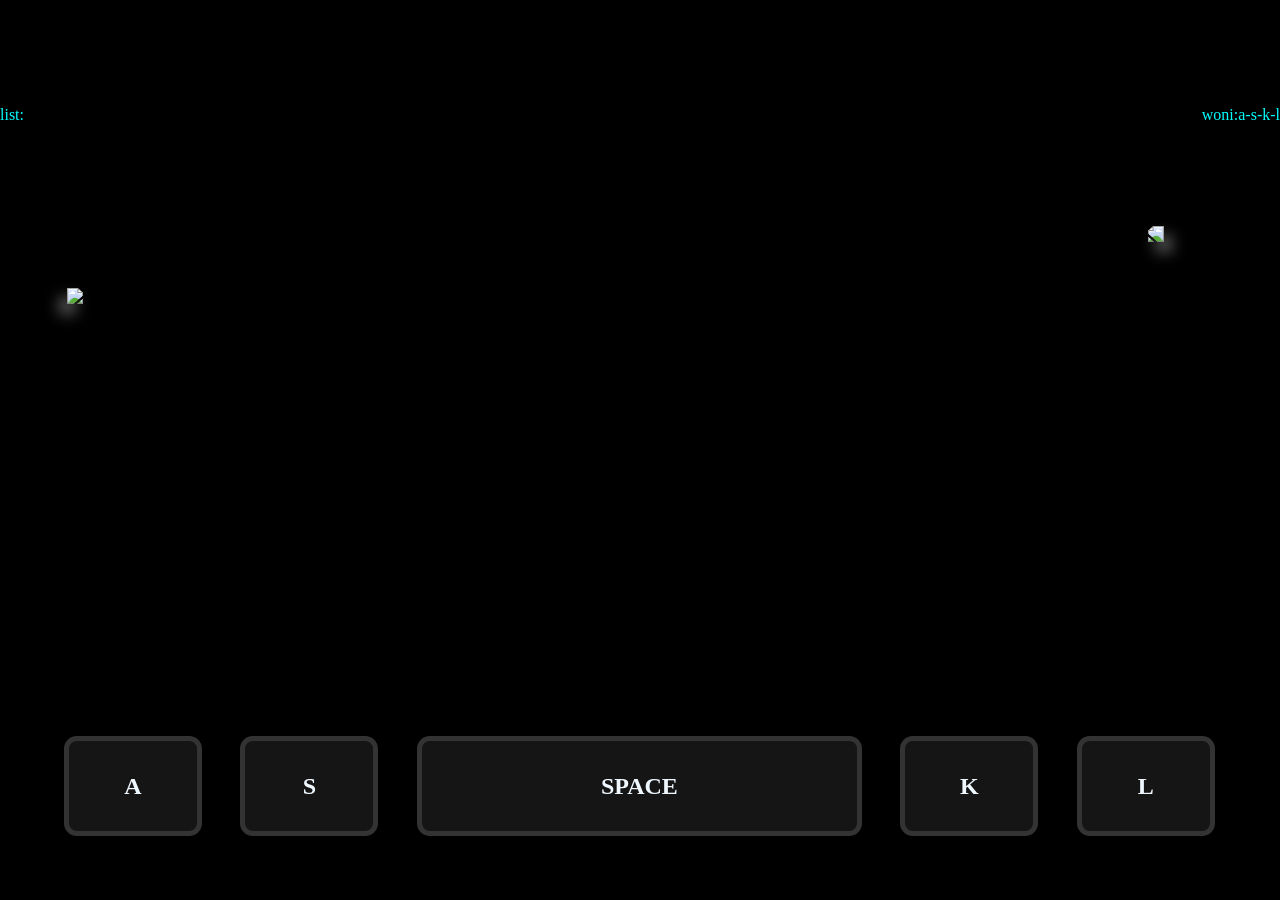
==== index.html @ fd29258d "Update index.html" ====
<!DOCTYPE html>
<html>
<head>
    <meta charset="UTF-8" name="viewport" content="width=device-width, initial-scale=1, maximum-scale=1, user-scalable=no">
    <title>game</title>
    <style>
        body {
        margin: 0;
        height: 100vh;
        display: flex;
        align-items: center;
        justify-content: center;
        background: #000;   /* 남는 여백 색 */
        overflow: hidden;
}   
.stage {
        position: relative;
        aspect-ratio: 16 / 9;
        width: min(100vw, 100vh * 16 / 9);   /* 창 안에 꽉 차되 비율 유지 */
        container-type: size;                /* 안쪽에서 cqw/cqh 사용 가능 */
            
}
.target{
    -webkit-user-drag: none;      /* 크롬/사파리 드래그 방지 */
    user-select: none;
    -webkit-touch-callout: none; 
    position: absolute;
    right: 5.2cqw;
    top: 50%;

    width: 0;
    height: 0;
    z-index: 2;
}
.bear {
        position: absolute;
        right: 0cqw;
        top: 0cqw;

        width: auto;
        height: 35cqw;
        transform: translateY(-50%) scaleX(-1);

        filter: drop-shadow(-0.5cqw 0.8cqw 0.6cqw rgba(231, 231, 231, 0.5));
}  
.fire{
    position: absolute;
    width: 10cqw;
    height: 12cqw;
    transform: scaleX(-1.5) scaleY(1.5);
    right: 150cqw;

    filter: drop-shadow(0cqw 0cqw 1cqw rgba(255, 60, 0, 0.678));
}
.minam{
    -webkit-user-drag: none;      /* 크롬/사파리 드래그 방지 */
    user-select: none;
    -webkit-touch-callout: none; 
        position: absolute;      /* 스크롤해도 왼쪽에 고정 */
        left: 5.2cqw;
        top: 15.5cqw;               /* 세로 위치는 필요에 따라 조절 */
        width: auto;   /* 화면 너비의 1/6 */
        height: 50cqh;             /* 화면 높이의 1/2 */
        object-fit: cover;
        
        filter: drop-shadow(-0.5cqw 0.8cqw 0.6cqw rgba(231, 231, 231, 0.5));

        z-index: 1;
}   
.may{
    -webkit-user-drag: none;      /* 크롬/사파리 드래그 방지 */
    user-select: none;
    -webkit-touch-callout: none; 

    position: absolute;

    width: 10cqw;
    height: auto;

    bottom: 22cqh;
    left: -100cqw;

    filter: drop-shadow(0cqw 0cqw 1cqw rgba(249, 253, 0, 0.5));

    transform: scaleX(-1);

    z-index: 10;
}
.word {
    position: absolute;
    left: 0;
    bottom: 0;
    color: white;
    font-weight: bold;
    white-space: nowrap;
    pointer-events: none;
    user-select: none;
    z-index: 15;
}
.text{
        position:absolute;
        left: 0;
        top: 0;
        color: aqua;
}  
.member_key{
    position:absolute;
    top: 0;
    right: 0;
    color: aqua;
}
.pop {
        animation: pop 0.1s ease-out;
}

@keyframes pop {
        0%   { scale: 1; }
        30%  { scale: 0.9; }    /* 순간 약간 작아짐 */
        100% { scale: 1; }      /* 원래 크기로 복귀 */
}  
.keys {
    position: absolute;
    left: 5vw;
    bottom: 5vw;

    display: flex;
    gap: 3vw;
}     
.key {
    
    width: 10vw;
    height: 10vh;

    

    border: 0.4vw solid #333;
    border-radius: 1vw;

    
    background-color: rgba(200, 200, 200, 0.1);

    color:aliceblue;

    display: flex;
    justify-content: center;
    align-items: center;

    font-size: 24px;
    font-weight: bold;
    
    
}

.space {
    width: 34vw;
}
    </style>
    
</head>
<body>
    <div class="stage">
    <div class="text">
        <p id="key_list">list:</p>             
    </div>
    <div class="member_key">
        <p id="woni">woni:a-s-k-l</p>
    </div>  
    
    <div id="target" class="target">
        <img id="bear" class="bear" src="https://raw.githubusercontent.com/hakgeo212543-hub/re/img/bear_walk0.png">
        <img id="fire" class="fire" src="https://raw.githubusercontent.com/hakgeo212543-hub/re/img/fire1.png">
    </div>

    <img
        class="minam" 
        id="minam"
        src="https://raw.githubusercontent.com/hakgeo212543-hub/re/img/a.png"
    >

    <img
        class="may" 
        id="may"
        src="https://raw.githubusercontent.com/hakgeo212543-hub/re/img/may1.png"
    >

    </div>
    <div class="keys">
        <div id="a" class="key" onclick="tab_down('a')">A</div>
        <div id="s" class="key" onclick="tab_down('s')">S</div>
        <div id="space" class="key space" onclick="tab_down('space')">SPACE</div>
        <div id="k" class="key" onclick="tab_down('k')">K</div>
        <div id="l" class="key" onclick="tab_down('l')">L</div>
    </div>

    <!-- --------------------------------------------------------------------------------------------------------------------------------------------------- -->
    <script>
        const BASE = "https://raw.githubusercontent.com/hakgeo212543-hub/re/img/";
        const poseMap = {
            KeyA: "a",
            KeyS: "s",
            KeyK: "k",
            KeyL: "l",
            Space: "space"
        };
        

        let is_gameover = false;

        const stage = document.querySelector(".stage");

        const p = document.getElementById("key");
        const keys = document.getElementById("key_list");
        const minam = document.getElementById("minam");
        const fire = document.getElementById("fire");
        const may = document.getElementById("may");

        let key_list = [];
        let key_save = [];
        
        
        //cooldown
        let fire_cool = false;
        let may_cool = false;


        
        // 미리 불러오기: 새 Image 객체로 캐시에 저장
        const preloaded = []; 
        Object.values(poseMap).forEach(name => {
            const img = new Image();
            img.src = `${BASE}${name}.png`;
            img.decode().catch(() => {});   // 미리 디코딩
            preloaded.push(img);
        });

        for (let i = 1; i <= 4; i++) {
            const img = new Image();
            img.src = `${BASE}fire${i}.png`;
            img.decode().catch(() => {});   // 미리 디코딩
            preloaded.push(img);
        }

        

        function popImage(target) {
            const el = typeof target === "string" ? document.getElementById(target) : target;
            if (!el) return;
            el.classList.remove("pop");
            void el.offsetWidth;
            el.classList.add("pop");
        }
        //touch--------------------------------------------------------------
        function tab_down(tab_key){
            if(is_gameover == false){
                // p.textContent = `key:${tab_key}`;
                if (tab_key == "space") {
                    popImage(space);
                    key_save = key_list;
                    key_list = [];
                    keys.textContent = "list:" + key_list;
                }
                 
                const pose = tab_key;          // 한글/대문자 상태에서도 동작
                if (pose) {
                    popImage(pose);
                    if(tab_key != "space"){
                        key_list.push(tab_key);
                    }
                        keys.textContent = "list:" + key_list;
                    popImage(minam);
                    minam.src = `${BASE}${pose}.png`;
                }
            
                if (JSON.stringify(key_save) === JSON.stringify(["a", "s", "k", "l"])){
                    if(fire_cool == false){
                        fire_trigger(); 
                    }
                    else{
                        key_save = [];
                    }          
                }
                if (JSON.stringify(key_save) === JSON.stringify(["k", "k", "s", "l", "k"])){
                    if(may_cool == false){
                        may_trigger(); 
                    }
                    else{
                        key_save = [];
                    }          
                }
            }
        }
        //---------------------------------------------------------------
        //keyboard--------------------------------------------------------
        document.addEventListener("keydown", function (event) {
          if(is_gameover == false){
            if (event.repeat) return;                  // 꾹 누름 방지
            if (event.code === "Space") event.preventDefault();

            // p.textContent = `key:${event.key}`;
            
            if (event.code === "Space") {
                popImage(space);
                key_save = key_list;
                key_list = [];
                keys.textContent = "list:" + key_list;
                
            } 
            const pose = poseMap[event.code];          // 한글/대문자 상태에서도 동작
            if (pose) {
                popImage(pose);
                if(event.code != "Space"){
                    key_list.push(event.key);
                }
                keys.textContent = "list:" + key_list;
                popImage(minam);
                minam.src = `${BASE}${pose}.png`;
            }
            
            if (JSON.stringify(key_save) === JSON.stringify(["a", "s", "k", "l"])){
                if(fire_cool == false){
                    fire_trigger(); 
                }
                else{
                    key_save = [];
                }          
            }
            if (JSON.stringify(key_save) === JSON.stringify(["k", "k", "s", "l", "k"])){
                if(may_cool == false){
                    may_trigger(); 
                }
                else{
                    key_save = [];
                }          
            }
          } 
        });
        // attact
        let is_hit = false;
        // fire-----------------------------------------------------------------------------
        function fire_trigger(){
            fire_cool = true;
            
            
            key_save = [];
            let fire_x = 150;
            const timer = setInterval(() => {
                fire_x = fire_x - 7;
                fire.style.right = fire_x+"cqw";                   // 1cqw씩 이동
                if (fire_x < 20){
                    clearInterval(timer);
                    fire_img(fire_x);
                }
            }, 16);
            
        }
        function fire_img(fire_x){
            let frame = 1;
            
            const timer = setInterval(() => {
                frame = frame+1;
                fire.src = `https://raw.githubusercontent.com/hakgeo212543-hub/re/img/fire${frame}.png`;
                
                if(frame == 3 || frame == 4){
                    kb();
                }
                if(frame == 8){
                    fire_back(fire_x);
                    
                    clearInterval(timer);
                }
                else if(frame >= 5){              
                    fire.src = `https://raw.githubusercontent.com/hakgeo212543-hub/re/img/fire1.png`;
                }
                
            }, 80);
        }
        function fire_back(fire_x){
            const timer = setInterval(() => {
                frame = 1;
                fire.src = `https://raw.githubusercontent.com/hakgeo212543-hub/re/img/fire${frame}.png`;
                fire_x = fire_x + 7;
                fire.style.right = fire_x+"cqw";                   // 1cqw씩 이동
                if (fire_x > 150){
                    clearInterval(timer);
                    fire_cool = false;
                }
            }, 16);
            
            
        }
        // ----------------------------------------------------------------------------------
        //may-------------------------------------------------------------------------------
        function may_trigger(){
            may_cool = true;
            
            
            key_save = [];
            let may_x = -100;
            
            const timer = setInterval(() => {
                may_x = Math.min(may_x + 7, 10);
                may.style.left = may_x+"cqw";                
                if (may_x == 10){
                    clearInterval(timer);
                    play_lines(lines);
                    may_img(may_x);
                }
            }, 16);
            
        }
        function may_img(may_x){
            let frame = 1;
            let times = 0;
            const timer = setInterval(() => {
                frame = (frame+1)%3+1;
                times = times + 1;
                may.src = `https://raw.githubusercontent.com/hakgeo212543-hub/re/img/may${frame}.png`;
                
                if(frame == 3){
                    
                    kb();
                }
                if(times == 30){
                    
                    may_back(may_x);
                    stop_lines();
                    clearInterval(timer);
                }
                
                
            }, 100);
        }
        function may_back(may_x){
            const timer = setInterval(() => {
                may_x = may_x - 7;
                may.style.left = may_x+"cqw";                   
                if (may_x < -100){
                    clearInterval(timer);
                    may_cool = false;
                }
            }, 16);
            
            
        }
        //----------------------------------------------------------------------------------
        //ceo-------------------------------------------------------------------------------
        let bear_x = 5.2;
        let bear = document.getElementById("target");
        function kb(){
            if(!is_hit){
                term = 0;
                const timer = setInterval(() => {
                    term = term + 1;
                    bear_img.src = `https://raw.githubusercontent.com/hakgeo212543-hub/re/img/bear_hit.png`;
                    if(term == 2){ 
                        clearInterval(timer);
                        is_hit = false;
                    }
                },30);
            }
            
            is_hit = true;
            bear_x = bear_x - 2;
            target.style.right = bear_x+"cqw";
        }
        const bear_timer = setInterval(() => {
            bear_x = bear_x + 1.3;
            target.style.right = bear_x+"cqw";
            
            if(bear_x > 70){
                gameover();
                clearInterval(bear_timer);
            }
        },300);
        let bear_img = document.getElementById("bear");
        
        
        frame = 1;
        const bear_frame_timer = setInterval(() => {
            if(is_hit == false){
                frame = (frame + 1)%4;
                bear_img.src = `https://raw.githubusercontent.com/hakgeo212543-hub/re/img/bear_walk${frame}.png`;
                if(bear_x > 70){
                    clearInterval(bear_frame_timer);
                }
            }
        },300);
        
        
        //-------------------------------------------------------------------------------
        
        //gameover-----------------------------------------------------------------------
        function gameover(){
            is_gameover = true;
        }
        //------------------------------------------------------------------
        //may_functions-------------------------------------------------------------
        const sleep = ms => new Promise(r => setTimeout(r, ms));
        const rand = (min, max) => min + Math.random() * (max - min);
        // const colors = ["white", "#ffe14d", "#7df9ff", "#ff9bd2"];
        

        const lines = [
            "그거 아시죠? 배가 너무 고파 밥을 너무 빨리... 그렇다고 뭐 안 먹을 순 없잖아요 소고기 뭇국랑 그 스팸이랑"           
        ];

        let run_id = 0;     
        let word_timers = [];
        function throw_word(word){
            const el = document.createElement("div");
            el.className = "word";
            el.textContent = word;

            const may_left = (may.offsetLeft / stage.clientWidth) * 100;
            el.style.left = (may_left + 10) + "cqw";
            el.style.bottom = "30cqh";
            el.style.fontSize = rand(3, 6) + "cqw";
            el.style.color = "white";
            
            stage.appendChild(el);

            const dx   = rand(30, 90);
            const peak = rand(10, 35);
            const fall = rand(-10, 40);
            const rot  = rand(-540, 540);
            const time = rand(1200, 2200);

            const anim = el.animate([
                { transform: `translate(0, 0) scale(0.4)`, opacity: 0, easing: "ease-out" },
                { transform: `translate(${dx * 0.5}cqw, ${-peak}cqh)  scale(1.1)`, opacity: 1, offset: 0.4, easing: "ease-in" },
                { transform: `translate(${dx}cqw, ${fall}cqh)  scale(1)`, opacity: 1 }
            ], { duration: time, fill: "forwards" });

            anim.onfinish = () => el.remove();
            return time;
        }

        function fly_text(sentence, gap = 300){
            const words = sentence.split(/\s+/).filter(Boolean);
            words.forEach((word, i) => {
                const id = setTimeout(() => throw_word(word), i * gap + rand(0, 150));
                word_timers.push(id);       
            });
            return words.length * gap;
        }

        async function play_lines(list, gap = 120){
            const my_id = ++run_id;    
            for (const sentence of list){
                if (my_id !== run_id) return;   
                const t = fly_text(sentence, gap);
                await sleep(t + 2300);
            }
        }

        function stop_lines(){
            run_id++;                                  // 진행 중인 play_lines 무효화
            word_timers.forEach(clearTimeout);         // 아직 안 나온 글자 취소
            word_timers = [];
            document.querySelectorAll(".word").forEach(el => el.remove());   // 날아가는 글자 제거
        }
        
    </script>
</body>
</html>
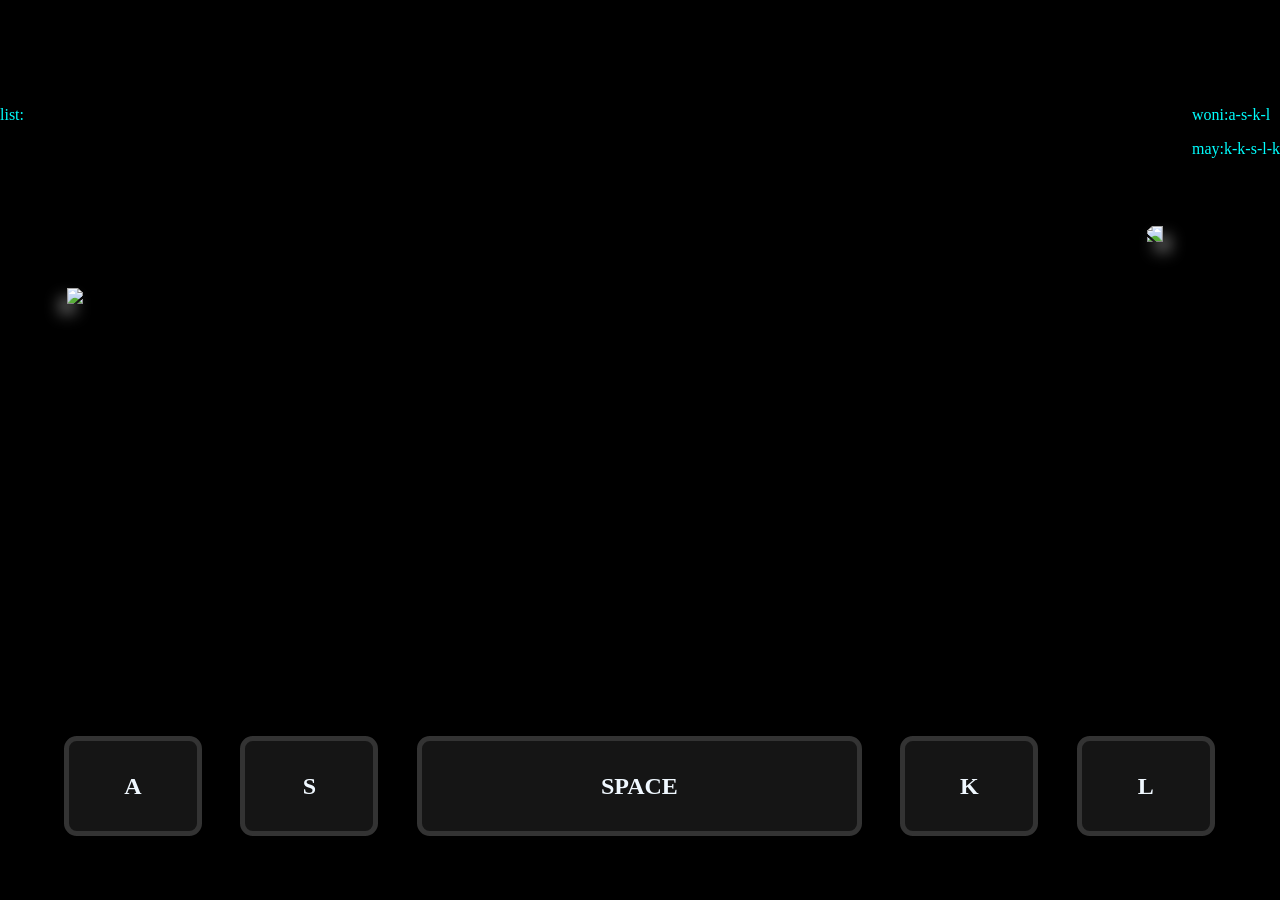
==== commit 29dc25f0: "Update index.html" ====
--- a/index.html
+++ b/index.html
@@ -86,6 +86,23 @@
 
     z-index: 10;
 }
+.liv{
+    -webkit-user-drag: none;      /* 크롬/사파리 드래그 방지 */
+    user-select: none;
+    -webkit-touch-callout: none; 
+
+    position: absolute;
+
+    width: 10cqw;
+    height: auto;
+
+    bottom: 50cqh;
+    left: -50cqw;
+
+    filter: drop-shadow(0cqw 0cqw 1cqw rgba(255, 151, 241, 0.5));
+
+    z-index: 11;
+}
 .word {
     position: absolute;
     left: 0;
@@ -163,7 +180,8 @@
         <p id="key_list">list:</p>             
     </div>
     <div class="member_key">
-        <p id="woni">woni:a-s-k-l</p>
+        <p id="woni_key">woni:a-s-k-l</p>
+        <p id="may_key">may:k-k-s-l-k</p>
     </div>  
     
     <div id="target" class="target">
@@ -182,6 +200,8 @@
         id="may"
         src="https://raw.githubusercontent.com/hakgeo212543-hub/re/img/may1.png"
     >
+
+    <img class = "liv" id="liv" src="https://raw.githubusercontent.com/hakgeo212543-hub/re/img/liv.png">
 
     </div>
     <div class="keys">
@@ -203,7 +223,7 @@
             Space: "space"
         };
         
-
+        let time_level = 1;
         let is_gameover = false;
 
         const stage = document.querySelector(".stage");
@@ -213,6 +233,7 @@
         const minam = document.getElementById("minam");
         const fire = document.getElementById("fire");
         const may = document.getElementById("may");
+        const liv = document.getElementById("liv");
 
         let key_list = [];
         let key_save = [];
@@ -221,6 +242,7 @@
         //cooldown
         let fire_cool = false;
         let may_cool = false;
+        let liv_cool = false;
 
 
         
@@ -282,6 +304,14 @@
                 if (JSON.stringify(key_save) === JSON.stringify(["k", "k", "s", "l", "k"])){
                     if(may_cool == false){
                         may_trigger(); 
+                    }
+                    else{
+                        key_save = [];
+                    }          
+                }
+                if (JSON.stringify(key_save) === JSON.stringify(["l", "l", "a", "s", "k"])){
+                    if(liv_cool == false){
+                        liv_trigger(); 
                     }
                     else{
                         key_save = [];
@@ -332,6 +362,14 @@
                     key_save = [];
                 }          
             }
+            if (JSON.stringify(key_save) === JSON.stringify(["l", "l", "a", "s", "k"])){
+                if(liv_cool == false){
+                    liv_trigger(); 
+                }
+                else{
+                    key_save = [];
+                }          
+            }
           } 
         });
         // attact
@@ -388,6 +426,15 @@
             
             
         }
+        setInterval(() => {
+            let woni_key = document.getElementById("woni_key");
+            if(fire_cool == false){
+                woni_key.style.color = "aqua";
+            }
+            else{
+                woni_key.style.color = "gray";
+            }
+        }, 16);
         // ----------------------------------------------------------------------------------
         //may-------------------------------------------------------------------------------
         function may_trigger(){
@@ -442,7 +489,54 @@
             
             
         }
+        setInterval(() => {
+            let may_key = document.getElementById("may_key");
+            if(may_cool == false){
+                may_key.style.color = "aqua";
+            }
+            else{
+                may_key.style.color = "gray";
+            }
+        }, 16);
         //----------------------------------------------------------------------------------
+        //liv----------------------------------------------------------------
+        function liv_trigger(){
+            liv_cool = true;
+            key_save = [];
+            let liv_angle = 0;
+            let liv_x = -30;
+            let liv_y = 50;
+            const timer = setInterval(() => {
+                liv_angle += 100.7;
+                liv.style.rotate = liv_angle+"deg";
+
+                liv_x = Math.min(liv_x+2, 20);
+                liv.style.left =  liv_x + "cqw";
+
+                liv_y = -(8/81)*(liv_x+7.5)**2 + 100;
+                liv.style.bottom = liv_y+"cqh";
+                if(liv_x == 20){
+                    liv_angle = 0;
+                    liv.style.rotate = liv_angle+"deg";
+                    clearInterval(timer);
+                    plasma(liv, { reach: () => reach_to(liv, bear_img) });
+                    liv_back(liv_x);
+                }
+            },16);
+        }
+        function liv_back(liv_x){
+            const timer = setInterval(() =>{
+                liv_x = Math.max(liv_x-0.5, -30);
+                liv.style.left =  liv_x + "cqw";
+                if((liv_x**2)%5 == 0) kb();
+                if(liv_x == -30){
+                    clearInterval(timer);
+                    liv_cool = false;
+                }
+            },16);
+            
+        }
+        //-------------------------------------------------------------------
         //ceo-------------------------------------------------------------------------------
         let bear_x = 5.2;
         let bear = document.getElementById("target");
@@ -464,7 +558,8 @@
             target.style.right = bear_x+"cqw";
         }
         const bear_timer = setInterval(() => {
-            bear_x = bear_x + 1.3;
+            time_level = time_level + 0.01;
+            bear_x = bear_x + (1.3*time_level);
             target.style.right = bear_x+"cqw";
             
             if(bear_x > 70){
@@ -559,7 +654,132 @@
             word_timers = [];
             document.querySelectorAll(".word").forEach(el => el.remove());   // 날아가는 글자 제거
         }
-        
+
+        //liv_functions---------------------------
+        const SVG_NS = "http://www.w3.org/2000/svg";
+
+        function plasma(from, opt = {}){
+            const o = {
+                speed: 4,          // 앞쪽 끝이 나아가는 속도 (cqw/프레임)
+                reach: 90,         // 시작점에서 얼마나 멀리 뻗을지 (cqw)
+                hold: 100,         // 끝까지 뻗은 뒤 유지 시간 (ms)
+                seg: 2.5,          // 꺾임 간격 (cqw), 작을수록 잘게 꺾임
+                jitter: 2.5,       // 위아래로 흔들리는 폭 (cqw)
+                flicker: 40,       // 모양을 새로 뽑는 주기 (ms)
+                color: "#7df9ff",  // 빛 색
+                width: 0.8,        // 선 굵기
+                bolts: 3,          // 겹치는 줄기 수 (첫 번째는 흰색 심지)
+                ...opt
+            };
+
+            // 효과가 그려질 SVG (stage와 같은 16:9 비율, 가로 100 = 100cqw)
+            const svg = document.createElementNS(SVG_NS, "svg");
+            svg.setAttribute("viewBox", "0 0 100 56.25");
+            svg.setAttribute("preserveAspectRatio", "none");
+            svg.style.cssText =
+                "position:absolute;left:0;top:0;width:100%;height:100%;" +
+                "pointer-events:none;overflow:visible;z-index:12;" +
+                `filter:drop-shadow(0 0 1cqw ${o.color});`;
+
+            const lines = [];
+            for (let i = 0; i < o.bolts; i++){
+                const pl = document.createElementNS(SVG_NS, "polyline");
+                pl.setAttribute("fill", "none");
+                pl.setAttribute("stroke", i === 0 ? "#fff" : o.color);
+                pl.setAttribute("stroke-width", i === 0 ? o.width * 0.5 : o.width);
+                pl.setAttribute("stroke-linejoin", "round");
+                pl.setAttribute("stroke-linecap", "round");
+                pl.setAttribute("opacity", i === 0 ? 1 : 0.7);
+                svg.appendChild(pl);
+                lines.push(pl);
+            }
+            stage.appendChild(svg);
+
+            let stopped = false;
+            let resolve_done;
+            const done = new Promise(r => resolve_done = r);
+
+            function finish(){
+                stopped = true;
+                svg.remove();
+                resolve_done();
+            }
+
+            // liv의 현재 위치에서 시작점 계산 (매 프레임 따라감)
+            function start_point(){
+                const s = stage.getBoundingClientRect();
+                const r = from.getBoundingClientRect();
+                return {
+                    x: (r.left + r.width / 2 - s.left) / s.width * 100,
+                    y: (r.top + r.height / 2 - s.top) / s.width * 100   // viewBox 높이 56.25 기준
+                };
+            }
+
+            let length = 0;                 // 현재 뻗은 길이
+            let reached_at = 0;             // 끝까지 뻗은 시각
+            let last_shape = 0;
+            let shapes = [];                // 줄기별 jitter 값 (flicker 주기마다 갱신)
+
+            function new_shapes(count){
+                shapes = lines.map(() =>
+                    Array.from({ length: count }, () => rand(-1, 1)));
+            }
+
+            function frame(now){
+                if (stopped) return;
+                if (is_gameover){ finish(); return; }
+
+                const p = start_point();
+
+                // 매 프레임 reach를 새로 읽음 (숫자도, 함수도 가능)
+                const reach = Math.max(0, typeof o.reach === "function" ? o.reach() : o.reach);
+
+                if (length < reach){
+                    length = Math.min(length + o.speed, reach);   // 모자라면 뻗음
+                    reached_at = 0;                               // 아직 다 안 뻗음
+                } else {
+                    length = reach;                               // 넘치면 즉시 줄임
+                    if (!reached_at) reached_at = now;            // 다 뻗은 시각 기록
+                }
+
+                const count = Math.ceil(length / o.seg) + 1;
+                if (now - last_shape > o.flicker || shapes[0].length < count){
+                    new_shapes(count);
+                    last_shape = now;
+                }
+
+                lines.forEach((pl, b) => {
+                const pts = [];
+                    for (let i = 0; i < count; i++){
+                        const x = p.x + Math.min(i * o.seg, length);
+                        const y = p.y + (i === 0 ? 0 : shapes[b][i] * o.jitter);
+                        pts.push(x.toFixed(2) + "," + y.toFixed(2));
+                    }
+                    pl.setAttribute("points", pts.join(" "));
+                });
+
+                if (reached_at){
+                    const t = now - reached_at;
+                    if (t > o.hold){ finish(); return; }
+                    svg.style.opacity = t > o.hold - 200 ? (o.hold - t) / 200 : 1;
+                } else {
+                    svg.style.opacity = 1;                        // 다시 뻗는 중이면 선명하게
+                }
+                requestAnimationFrame(frame);
+            }
+
+            new_shapes(1);
+            requestAnimationFrame(frame);
+
+            return { done, stop: finish, opt: o };
+        }
+        function reach_to(from, target){
+            const s = stage.getBoundingClientRect();
+            const f = from.getBoundingClientRect();
+            const t = target.getBoundingClientRect();
+            return (t.left - (f.left + f.width / 2)) / s.width * 100 + 3;   // cqw
+        }
+        //-------------------------------------------------
     </script>
 </body>
 </html>
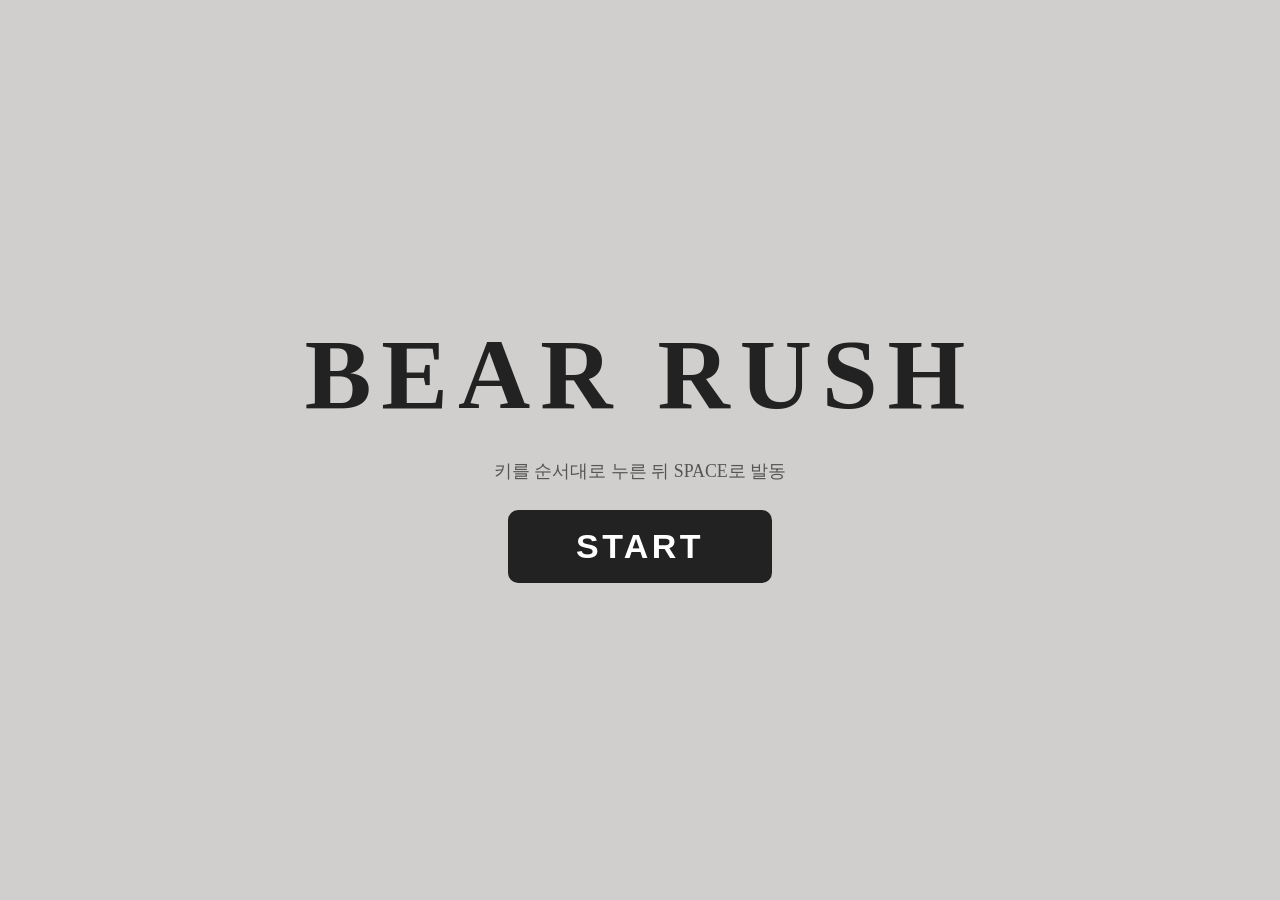
==== commit 46374627: "Update index.html" ====
--- a/index.html
+++ b/index.html
@@ -4,13 +4,75 @@
     <meta charset="UTF-8" name="viewport" content="width=device-width, initial-scale=1, maximum-scale=1, user-scalable=no">
     <title>game</title>
     <style>
-        body {
+        #gameover_text {
+    position: fixed;
+    inset: 0;
+    z-index: 900;
+    display: flex;
+    align-items: center;
+    justify-content: center;
+    font-size: clamp(36px, 8vw, 100px);
+    font-weight: 800;
+    letter-spacing: 0.1em;
+    color: #fff;
+    background: rgba(0, 0, 0, 0.6);
+    animation: go_in 0.4s ease-out;
+}
+@keyframes go_in {
+    from { opacity: 0; }
+    to   { opacity: 1; }
+}
+        #start_screen {
+    position: fixed;
+    inset: 0;
+    z-index: 1000;
+    display: flex;
+    flex-direction: column;
+    align-items: center;
+    justify-content: center;
+    gap: 3vh;
+    background: #D1CFCD;
+    color: #222;
+    text-align: center;
+    transition: opacity 0.4s;
+}
+#start_screen.hide { opacity: 0; pointer-events: none; }
+
+.start_title {
+    margin: 0;
+    font-size: clamp(36px, 8vw, 100px);
+    font-weight: 800;
+    letter-spacing: 0.1em;
+}
+
+.start_note {
+    margin: 0;
+    font-size: clamp(12px, 1.4vw, 18px);
+    color: #555;
+}
+
+.start_btn {
+    padding: 0.5em 2em;
+    font-size: clamp(18px, 2.8vw, 34px);
+    font-weight: 700;
+    letter-spacing: 0.1em;
+    color: #fff;
+    background: #222;
+    border: none;
+    border-radius: 0.3em;
+    cursor: pointer;
+    transition: background 0.15s, transform 0.1s;
+}
+.start_btn:hover:not(:disabled) { background: #000; }
+.start_btn:active:not(:disabled) { transform: scale(0.96); }
+.start_btn:disabled { background: #888; cursor: wait; }
+body {
         margin: 0;
         height: 100vh;
         display: flex;
         align-items: center;
         justify-content: center;
-        background: #000;   /* 남는 여백 색 */
+        background: #D1CFCD;   /* 남는 여백 색 */
         overflow: hidden;
 }   
 .stage {
@@ -43,6 +105,28 @@
 
         filter: drop-shadow(-0.5cqw 0.8cqw 0.6cqw rgba(231, 231, 231, 0.5));
 }  
+.bear_bar{
+    position: absolute;
+    left: 20cqw;
+    top: 2cqw;
+
+    width: 60cqw;
+    height: 3cqw;
+
+    border: 0.4cqw solid #333;
+
+}
+.bear_health{
+    position: absolute;
+    left: 20.4cqw;
+    top: 2.4cqw;
+     
+    width: 60cqw;
+    height: 3cqw;
+
+    background-color: red;
+
+}
 .fire{
     position: absolute;
     width: 10cqw;
@@ -103,6 +187,23 @@
 
     z-index: 11;
 }
+.zena{
+    -webkit-user-drag: none;      /* 크롬/사파리 드래그 방지 */
+    user-select: none;
+    -webkit-touch-callout: none; 
+
+    position: absolute;
+
+    width: 10cqw;
+    height: auto;
+
+    bottom: 22cqh;
+    left: -50cqw;
+
+    filter: drop-shadow(0cqw 0cqw 1cqw rgba(255, 0, 221, 0.5));
+
+    z-index: 20;
+}
 .word {
     position: absolute;
     left: 0;
@@ -118,13 +219,21 @@
         position:absolute;
         left: 0;
         top: 0;
-        color: aqua;
+        color: rgb(247, 0, 255);
+        text-shadow:
+        -1px -1px 0 #000,  1px -1px 0 #000,
+        -1px  1px 0 #000,  1px  1px 0 #000,
+         0 0 0.6cqw #000;
 }  
 .member_key{
     position:absolute;
     top: 0;
     right: 0;
-    color: aqua;
+    color: rgb(247, 0, 255);
+    text-shadow:
+        -1px -1px 0 #000,  1px -1px 0 #000,
+        -1px  1px 0 #000,  1px  1px 0 #000,
+         0 0 0.6cqw #000;
 }
 .pop {
         animation: pop 0.1s ease-out;
@@ -142,6 +251,7 @@
 
     display: flex;
     gap: 3vw;
+    z-index: 100;
 }     
 .key {
     
@@ -154,7 +264,7 @@
     border-radius: 1vw;
 
     
-    background-color: rgba(200, 200, 200, 0.1);
+    background-color: rgb(68, 68, 68);
 
     color:aliceblue;
 
@@ -175,6 +285,11 @@
     
 </head>
 <body>
+    <div id="start_screen">
+        <h1 class="start_title">BEAR RUSH</h1>
+        <p class="start_note">키를 순서대로 누른 뒤 SPACE로 발동</p>
+        <button id="start_btn" class="start_btn" disabled>LOADING...</button>
+    </div>
     <div class="stage">
     <div class="text">
         <p id="key_list">list:</p>             
@@ -182,7 +297,12 @@
     <div class="member_key">
         <p id="woni_key">woni:a-s-k-l</p>
         <p id="may_key">may:k-k-s-l-k</p>
+        <p id="liv_key">liv:l-l-a-s-k</p>
+        <p id="zena_key">zena:a-k-s-l-k</p>
     </div>  
+
+    <div class="bear_bar"></div>
+    <div class="bear_health" id="health"></div>
     
     <div id="target" class="target">
         <img id="bear" class="bear" src="https://raw.githubusercontent.com/hakgeo212543-hub/re/img/bear_walk0.png">
@@ -202,6 +322,7 @@
     >
 
     <img class = "liv" id="liv" src="https://raw.githubusercontent.com/hakgeo212543-hub/re/img/liv.png">
+    <img class="zena" id="zena" src="https://raw.githubusercontent.com/hakgeo212543-hub/re/img/zena1.png">
 
     </div>
     <div class="keys">
@@ -243,24 +364,91 @@
         let fire_cool = false;
         let may_cool = false;
         let liv_cool = false;
-
+        let zena_cool = false;
+
+        //member lvl
+        let fire_lvl = 1;
+        let may_lvl = 1;
+        let liv_lvl = 1;
+        let zena_lvl = 1;
+        
+        //invisible
+        setInterval(() =>{
+            if(liv_cool == false){
+                liv.style.opacity = 0;
+            }
+            else if(liv_cool == true){
+                liv.style.opacity = 1;
+            }
+            if(fire_cool == false){
+                fire.style.opacity = 0;
+            }
+            else if(fire_cool == true){
+                fire.style.opacity = 1;
+            }
+            if(may_cool == false){
+                may.style.opacity = 0;
+            }
+            else if(may_cool == true){
+                may.style.opacity = 1;
+            }
+            if(zena_cool == false){
+                zena.style.opacity = 0;
+            }
+            else if(zena_cool == true){
+                zena.style.opacity = 1;
+            }
+        })
+
+        //pause
+        let pause = true;
 
         
         // 미리 불러오기: 새 Image 객체로 캐시에 저장
-        const preloaded = []; 
-        Object.values(poseMap).forEach(name => {
+        const preloaded = [];
+        const preload_jobs = [];
+            
+        function preload(src){
             const img = new Image();
-            img.src = `${BASE}${name}.png`;
-            img.decode().catch(() => {});   // 미리 디코딩
+            img.src = src;
+            preload_jobs.push(img.decode().catch(() => {}));
             preloaded.push(img);
+        }
+        
+        Object.values(poseMap).forEach(name => preload(`${BASE}${name}.png`));
+        for (let i = 1; i <= 8; i++) preload(`${BASE}fire${i}.png`);
+        for (let i = 1; i <= 3; i++) preload(`${BASE}may${i}.png`);
+        for (let i = 1; i <= 3; i++) preload(`${BASE}zena${i}.png`);
+        for (let i = 0; i <= 3; i++) preload(`${BASE}bear_walk${i}.png`);
+        preload(`${BASE}bear_hit.png`);
+        preload(`${BASE}liv.png`);
+        
+        // ------- 시작 화면 -------
+        const start_screen = document.getElementById("start_screen");
+        const start_btn = document.getElementById("start_btn");
+        let started = false;
+        
+        // 이미지가 다 불러와지거나, 8초가 지나면 버튼 활성화
+        Promise.race([Promise.all(preload_jobs), sleep_ms(8000)]).then(() => {
+            start_btn.disabled = false;
+            start_btn.textContent = "START";
         });
-
-        for (let i = 1; i <= 4; i++) {
-            const img = new Image();
-            img.src = `${BASE}fire${i}.png`;
-            img.decode().catch(() => {});   // 미리 디코딩
-            preloaded.push(img);
-        }
+        function sleep_ms(ms){ return new Promise(r => setTimeout(r, ms)); }
+        
+        function start_game(){
+            if (started || start_btn.disabled) return;
+            started = true;
+            start_screen.classList.add("hide");
+            setTimeout(() => start_screen.remove(), 500);
+            unpause_F();                        // pause=false + 곰 이동 시작
+        }
+        start_btn.addEventListener("click", start_game);
+        document.addEventListener("keydown", e => {
+            if (!started && (e.code === "Enter" || e.code === "Space")) {
+                e.preventDefault();
+                start_game();
+            }
+        });
 
         
 
@@ -273,7 +461,7 @@
         }
         //touch--------------------------------------------------------------
         function tab_down(tab_key){
-            if(is_gameover == false){
+            if(is_gameover == false && pause == false){
                 // p.textContent = `key:${tab_key}`;
                 if (tab_key == "space") {
                     popImage(space);
@@ -317,12 +505,20 @@
                         key_save = [];
                     }          
                 }
+                if (JSON.stringify(key_save) === JSON.stringify(["a", "k", "s", "l", "k"])){
+                    if(zena_cool == false){
+                        zena_trigger(); 
+                    }
+                    else{
+                        key_save = [];
+                    }          
+                }
             }
         }
         //---------------------------------------------------------------
         //keyboard--------------------------------------------------------
         document.addEventListener("keydown", function (event) {
-          if(is_gameover == false){
+          if(is_gameover == false && pause == false){
             if (event.repeat) return;                  // 꾹 누름 방지
             if (event.code === "Space") event.preventDefault();
 
@@ -365,6 +561,14 @@
             if (JSON.stringify(key_save) === JSON.stringify(["l", "l", "a", "s", "k"])){
                 if(liv_cool == false){
                     liv_trigger(); 
+                }
+                else{
+                    key_save = [];
+                }          
+            }
+            if (JSON.stringify(key_save) === JSON.stringify(["a", "k", "s", "l", "k"])){
+                if(zena_cool == false){
+                    zena_trigger(); 
                 }
                 else{
                     key_save = [];
@@ -399,7 +603,7 @@
                 fire.src = `https://raw.githubusercontent.com/hakgeo212543-hub/re/img/fire${frame}.png`;
                 
                 if(frame == 3 || frame == 4){
-                    kb();
+                    kb(1*fire_lvl);
                 }
                 if(frame == 8){
                     fire_back(fire_x);
@@ -414,7 +618,7 @@
         }
         function fire_back(fire_x){
             const timer = setInterval(() => {
-                frame = 1;
+                let frame = 1;
                 fire.src = `https://raw.githubusercontent.com/hakgeo212543-hub/re/img/fire${frame}.png`;
                 fire_x = fire_x + 7;
                 fire.style.right = fire_x+"cqw";                   // 1cqw씩 이동
@@ -429,7 +633,7 @@
         setInterval(() => {
             let woni_key = document.getElementById("woni_key");
             if(fire_cool == false){
-                woni_key.style.color = "aqua";
+                woni_key.style.color = "rgb(247, 0, 255)";
             }
             else{
                 woni_key.style.color = "gray";
@@ -465,7 +669,7 @@
                 
                 if(frame == 3){
                     
-                    kb();
+                    kb(1*may_lvl);
                 }
                 if(times == 30){
                     
@@ -492,7 +696,7 @@
         setInterval(() => {
             let may_key = document.getElementById("may_key");
             if(may_cool == false){
-                may_key.style.color = "aqua";
+                may_key.style.color = "rgb(247, 0, 255)";
             }
             else{
                 may_key.style.color = "gray";
@@ -528,7 +732,7 @@
             const timer = setInterval(() =>{
                 liv_x = Math.max(liv_x-0.5, -30);
                 liv.style.left =  liv_x + "cqw";
-                if((liv_x**2)%5 == 0) kb();
+                if((liv_x**2)%5 == 0) kb(1*liv_lvl);
                 if(liv_x == -30){
                     clearInterval(timer);
                     liv_cool = false;
@@ -536,59 +740,226 @@
             },16);
             
         }
+        setInterval(() => {
+            let liv_key = document.getElementById("liv_key");
+            if(liv_cool == false){
+                liv_key.style.color = "rgb(247, 0, 255)";
+            }
+            else{
+                liv_key.style.color = "gray";
+            }
+        }, 16);
         //-------------------------------------------------------------------
+        
+        
+        //zena------------------------
+        function zena_trigger(){
+            zena_cool = true;
+            
+            
+            key_save = [];
+            let zena_x = -20;
+            
+            const timer = setInterval(() => {
+                zena_x = Math.min(zena_x + 0.5, 15);
+                zena.style.left = zena_x+"cqw";                
+                if (zena_x == 15){
+                    clearInterval(timer);
+                    // play_lines(lines);
+                    setTimeout(() =>{
+                        zena_img(zena_x);
+                    },500);
+                    
+                }
+            }, 16);
+            
+        }
+
+        function zena_img(zena_x){
+            let frame = 1;
+            let peak = false;
+            let times = 0;
+            const timer = setInterval(() => {
+                if(frame == 3){
+                    peak = true;
+                }
+                if(peak == false){
+                    frame = frame+1;
+                }
+                else{
+                    frame -= 1;
+                }
+                
+                times = times + 1;
+                zena.src = `https://raw.githubusercontent.com/hakgeo212543-hub/re/img/zena${frame}.png`;
+                
+                // if(times == 1){
+
+                // }
+                if(times == 4){
+                    clearInterval(timer);
+                    slash(document.getElementById("bear"), 5);  
+                    setTimeout(() =>{
+                        zena_back(zena_x);
+                    },1000);
+                }
+                
+                
+            }, 80);
+        }
+
+        function zena_back(zena_x){
+            const timer = setInterval(() => {
+                zena_x = Math.max(zena_x - 0.5, -50);
+                zena.style.left = zena_x+"cqw";                   
+                if (zena_x == -50){
+                    clearInterval(timer);
+                    zena_cool = false;
+                    
+                }
+            }, 16);
+        }
+
+        setInterval(() => {
+            let zena_key = document.getElementById("zena_key");
+            if(zena_cool == false){
+                zena_key.style.color = "rgb(247, 0, 255)";
+            }
+            else{
+                zena_key.style.color = "gray";
+            }
+        }, 16);
+
+
         //ceo-------------------------------------------------------------------------------
         let bear_x = 5.2;
         let bear = document.getElementById("target");
-        function kb(){
-            if(!is_hit){
+        let width = 60;
+        let lvl = 1;
+        let hit_timer = null;
+        function kb(dmg){
+            if(pause || is_gameover) return;
+            if(!is_hit && !pause){
                 term = 0;
-                const timer = setInterval(() => {
+                hit_timer = setInterval(() => {
                     term = term + 1;
+                    
                     bear_img.src = `https://raw.githubusercontent.com/hakgeo212543-hub/re/img/bear_hit.png`;
                     if(term == 2){ 
-                        clearInterval(timer);
+                        clearInterval(hit_timer);
                         is_hit = false;
                     }
                 },30);
             }
             
             is_hit = true;
-            bear_x = bear_x - 2;
-            target.style.right = bear_x+"cqw";
-        }
-        const bear_timer = setInterval(() => {
-            time_level = time_level + 0.01;
-            bear_x = bear_x + (1.3*time_level);
-            target.style.right = bear_x+"cqw";
-            
-            if(bear_x > 70){
-                gameover();
-                clearInterval(bear_timer);
-            }
-        },300);
+            if(bear_x - 2 > 1){
+                bear_x = bear_x - 2;
+                target.style.right = bear_x+"cqw";
+            }
+            
+            damage(dmg);
+        }
+        function damage(dmg){
+            if(pause || is_gameover) return;
+            let health = document.getElementById("health");
+            
+            width-=dmg/lvl;
+            if(width<=0){
+                next_lvl();
+            }
+            health.style.width = width+"cqw";
+        }
         let bear_img = document.getElementById("bear");
-        
-        
-        frame = 1;
-        const bear_frame_timer = setInterval(() => {
-            if(is_hit == false){
-                frame = (frame + 1)%4;
-                bear_img.src = `https://raw.githubusercontent.com/hakgeo212543-hub/re/img/bear_walk${frame}.png`;
+        let bear_img_frame = 1
+        let bear_timer = null;
+        let bear_frame_timer = null;
+        function bear_moving(){
+            bear_timer = setInterval(() => {
+                time_level = time_level + 0.01;
+                bear_x = bear_x + (1.3*time_level);
+                target.style.right = bear_x+"cqw";
+            
                 if(bear_x > 70){
-                    clearInterval(bear_frame_timer);
-                }
-            }
-        },300);
-        
-        
+                    gameover();
+                    clearInterval(bear_timer);
+                }
+            },300);
+            
+        
+        
+            
+            bear_frame_timer = setInterval(() => {
+                if(is_hit == false){
+                    bear_img_frame = (bear_img_frame + 1)%4;
+                    bear_img.src = `https://raw.githubusercontent.com/hakgeo212543-hub/re/img/bear_walk${bear_img_frame}.png`;
+                    if(bear_x > 70){
+                        clearInterval(bear_frame_timer);
+                    }
+                }
+            },300);
+        
+        }
+        // bear_moving();
         //-------------------------------------------------------------------------------
         
         //gameover-----------------------------------------------------------------------
         function gameover(){
+            if (is_gameover) return;          // 중복 호출 방지
             is_gameover = true;
+            clearInterval(bear_timer);
+            clearInterval(bear_frame_timer);
+                
+            const go = document.createElement("div");
+            go.id = "gameover_text";
+            go.textContent = "GAME OVER";
+            document.body.appendChild(go);
+                
+            setTimeout(() => location.reload(), 1800);   // 시작 화면으로 복귀
         }
         //------------------------------------------------------------------
+        //level-------------------------------------------------------------
+        function next_lvl(){
+            if(pause) return
+            pause_F();
+            lvl+=1;
+
+            bear_x = 5.2;
+            target.style.right = bear_x+"cqw";
+
+            time_level = 1;
+
+            width = 60;
+            health.style.width = width+"cqw";
+
+            clearInterval(hit_timer);
+            is_hit = false;
+            bear_img_frame = 0;
+            bear_img.src = `https://raw.githubusercontent.com/hakgeo212543-hub/re/img/bear_walk${bear_img_frame}.png`;
+
+            setTimeout(() =>{
+                unpause_F();
+            },1500);
+        }
+        
+
+
+        //pause
+        function pause_F(){
+            if(pause) return;
+            pause = true;
+            clearInterval(bear_timer);
+            clearInterval(bear_frame_timer);
+            
+        }
+        function unpause_F(){
+            pause = false;
+            bear_moving();
+            
+        }
+
+
+        //-------------------------------------------------------------------------
         //may_functions-------------------------------------------------------------
         const sleep = ms => new Promise(r => setTimeout(r, ms));
         const rand = (min, max) => min + Math.random() * (max - min);
@@ -780,6 +1151,56 @@
             return (t.left - (f.left + f.width / 2)) / s.width * 100 + 3;   // cqw
         }
         //-------------------------------------------------
+        //zena function------------------------------------
+        function slash(target, count = 3, interval = 120) {
+          const parent = stage;
+          const pr = parent.getBoundingClientRect();
+          const tr = target.getBoundingClientRect();
+                
+          // bear 중심 좌표와 너비를 부모 기준 %로 변환
+          const cx = ((tr.left - pr.left + tr.width / 2) / pr.width) * 100;
+          const cy = ((tr.top - pr.top + tr.height / 2) / pr.height) * 100;
+          const w = (tr.width / pr.width) * 100;
+                
+          for (let i = 0; i < count; i++) {
+            setTimeout(() => {
+              const s = document.createElement("div");
+              const angle = (Math.random() < 0.5 ? -1 : 1) * (20 + Math.random() * 50);
+              const dx = (Math.random() - 0.5) * w * 0.5; // bear 근처에서 살짝 흩어짐
+              const dy = (Math.random() - 0.5) * w * 0.5;
+            
+              Object.assign(s.style, {
+                position: "absolute",
+                left: cx + dx + "%",
+                top: cy + dy + "%",
+                width: w * 1.4 + "%",
+                aspectRatio: "16 / 1",
+                borderRadius: "50%",
+                background: "linear-gradient(90deg, transparent, #BFFFE6 50%, transparent)",
+                filter: "drop-shadow(0 0 6px #8cf)",
+                pointerEvents: "none",
+                zIndex: 999,
+              });
+              parent.appendChild(s);
+            
+              s.animate(
+                [
+                  { transform: `translate(-50%,-50%) rotate(${angle}deg) scaleX(0.2)`, clipPath: "inset(0 100% 0 0)", opacity: 1 },
+                  { transform: `translate(-50%,-50%) rotate(${angle}deg) scaleX(1)`,   clipPath: "inset(0 0 0 0)",    opacity: 1, offset: 0.4 },
+                  { transform: `translate(-50%,-50%) rotate(${angle}deg) scaleX(1.1)`, clipPath: "inset(0 0 0 0)",    opacity: 0 },
+                ],
+                { duration: 280, easing: "ease-out" }
+              ).onfinish = () => s.remove();
+            
+              // 맞는 느낌: bear 살짝 흔들기
+              target.animate(
+                [{ translate: "0 0" }, { translate: "-0.6cqw 0" }, { translate: "0.6cqw 0" }, { translate: "0 0" }],
+                { duration: 120 }
+              );
+              kb(1.5*zena_lvl);
+            }, i * interval);
+          }
+        }
     </script>
 </body>
 </html>
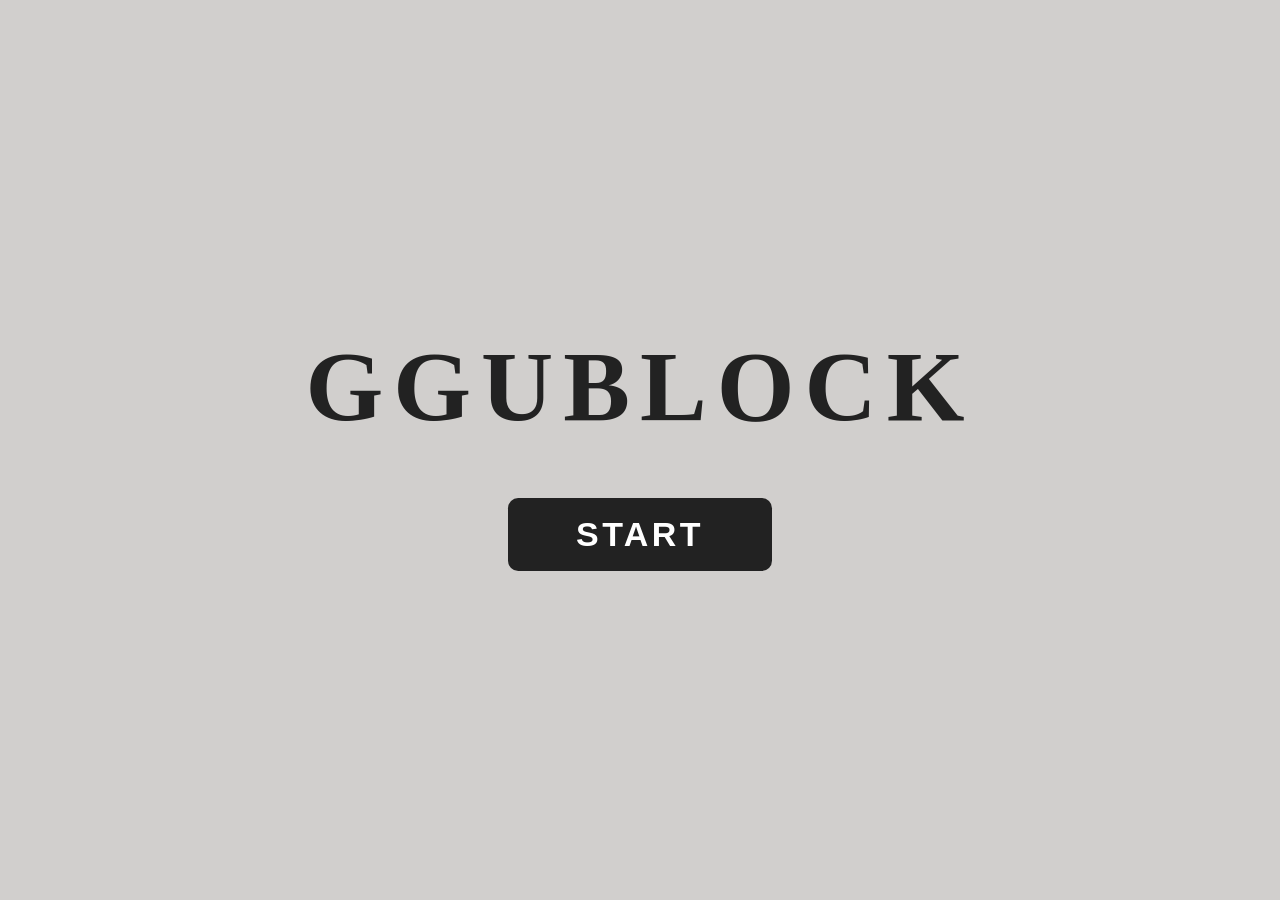
==== commit 3f31726b: "Update index.html" ====
--- a/index.html
+++ b/index.html
@@ -103,7 +103,8 @@
         height: 35cqw;
         transform: translateY(-50%) scaleX(-1);
 
-        filter: drop-shadow(-0.5cqw 0.8cqw 0.6cqw rgba(231, 231, 231, 0.5));
+        filter: drop-shadow(0cqw 0cqw 0.6cqw rgba(0, 0, 0, 1));
+        transition: filter 1.5s;
 }  
 .bear_bar{
     position: absolute;
@@ -147,7 +148,8 @@
         height: 50cqh;             /* 화면 높이의 1/2 */
         object-fit: cover;
         
-        filter: drop-shadow(-0.5cqw 0.8cqw 0.6cqw rgba(231, 231, 231, 0.5));
+        filter: drop-shadow(-0.5cqw 0.8cqw 0.6cqw rgba(255, 1, 179, 0.5));
+        transition: filter 0.1s;
 
         z-index: 1;
 }   
@@ -260,11 +262,11 @@
 
     
 
-    border: 0.4vw solid #333;
+    border: 0.4vw solid rgba(12, 12, 12, 0.1);
     border-radius: 1vw;
 
     
-    background-color: rgb(68, 68, 68);
+    background-color: rgba(68, 68, 68, 0.2);
 
     color:aliceblue;
 
@@ -286,8 +288,8 @@
 </head>
 <body>
     <div id="start_screen">
-        <h1 class="start_title">BEAR RUSH</h1>
-        <p class="start_note">키를 순서대로 누른 뒤 SPACE로 발동</p>
+        <h1 class="start_title">GGUBLOCK</h1>
+        <p class="start_note"></p>
         <button id="start_btn" class="start_btn" disabled>LOADING...</button>
     </div>
     <div class="stage">
@@ -343,7 +345,44 @@
             KeyL: "l",
             Space: "space"
         };
-        
+
+    //sound
+        const sounds = {
+          fire: new Audio("https://raw.githubusercontent.com/hakgeo212543-hub/re/sounds/pha.wav")
+        };
+        
+        Object.values(sounds).forEach(s => {
+          s.preload = "auto";
+          s.load();
+        });
+
+    //bgm
+        
+        const bgm1 = new Audio("https://raw.githubusercontent.com/hakgeo212543-hub/re/sounds/BGM1.mp3");
+        const bgm2 = new Audio("https://raw.githubusercontent.com/hakgeo212543-hub/re/sounds/BGM2.mp3");
+
+        bgm1.preload = "auto";
+        bgm2.preload = "auto";
+
+        bgm1.addEventListener("ended", () => {
+          bgm2.currentTime = 0;
+          bgm2.play();
+        });
+        bgm2.addEventListener("ended", () => {
+          bgm1.currentTime = 0;
+          bgm1.play();
+        });
+        
+        let bgmStarted = false;
+
+        document.addEventListener("keydown", () => {
+          if (bgmStarted) return;
+          bgmStarted = true;
+          bgm1.play();
+        });
+
+
+
         let time_level = 1;
         let is_gameover = false;
 
@@ -416,7 +455,7 @@
         }
         
         Object.values(poseMap).forEach(name => preload(`${BASE}${name}.png`));
-        for (let i = 1; i <= 8; i++) preload(`${BASE}fire${i}.png`);
+        for (let i = 1; i <= 4; i++) preload(`${BASE}fire${i}.png`);
         for (let i = 1; i <= 3; i++) preload(`${BASE}may${i}.png`);
         for (let i = 1; i <= 3; i++) preload(`${BASE}zena${i}.png`);
         for (let i = 0; i <= 3; i++) preload(`${BASE}bear_walk${i}.png`);
@@ -458,6 +497,10 @@
             el.classList.remove("pop");
             void el.offsetWidth;
             el.classList.add("pop");
+            minam.style.filter = `drop-shadow(-0.5cqw 0.8cqw 10cqw rgba(255, 1, 179, 0.5))`;
+            setTimeout(() =>{
+                minam.style.filter = `drop-shadow(-0.5cqw 0.8cqw 0.6cqw rgba(255, 1, 179, 0.5))`;
+            },50);
         }
         //touch--------------------------------------------------------------
         function tab_down(tab_key){
@@ -591,6 +634,8 @@
                 if (fire_x < 20){
                     clearInterval(timer);
                     fire_img(fire_x);
+                    sounds.fire.currentTime = 0;
+                    sounds.fire.play();
                 }
             }, 16);
             
@@ -874,6 +919,7 @@
         let bear_img_frame = 1
         let bear_timer = null;
         let bear_frame_timer = null;
+        
         function bear_moving(){
             bear_timer = setInterval(() => {
                 time_level = time_level + 0.01;
@@ -937,6 +983,8 @@
             bear_img_frame = 0;
             bear_img.src = `https://raw.githubusercontent.com/hakgeo212543-hub/re/img/bear_walk${bear_img_frame}.png`;
 
+            bear_img.style.filter = `drop-shadow(0cqw 0cqw ${lvl*2}cqw rgba(0, 0, 0, 1))`;
+
             setTimeout(() =>{
                 unpause_F();
             },1500);
@@ -960,6 +1008,11 @@
 
 
         //-------------------------------------------------------------------------
+
+
+        
+
+
         //may_functions-------------------------------------------------------------
         const sleep = ms => new Promise(r => setTimeout(r, ms));
         const rand = (min, max) => min + Math.random() * (max - min);
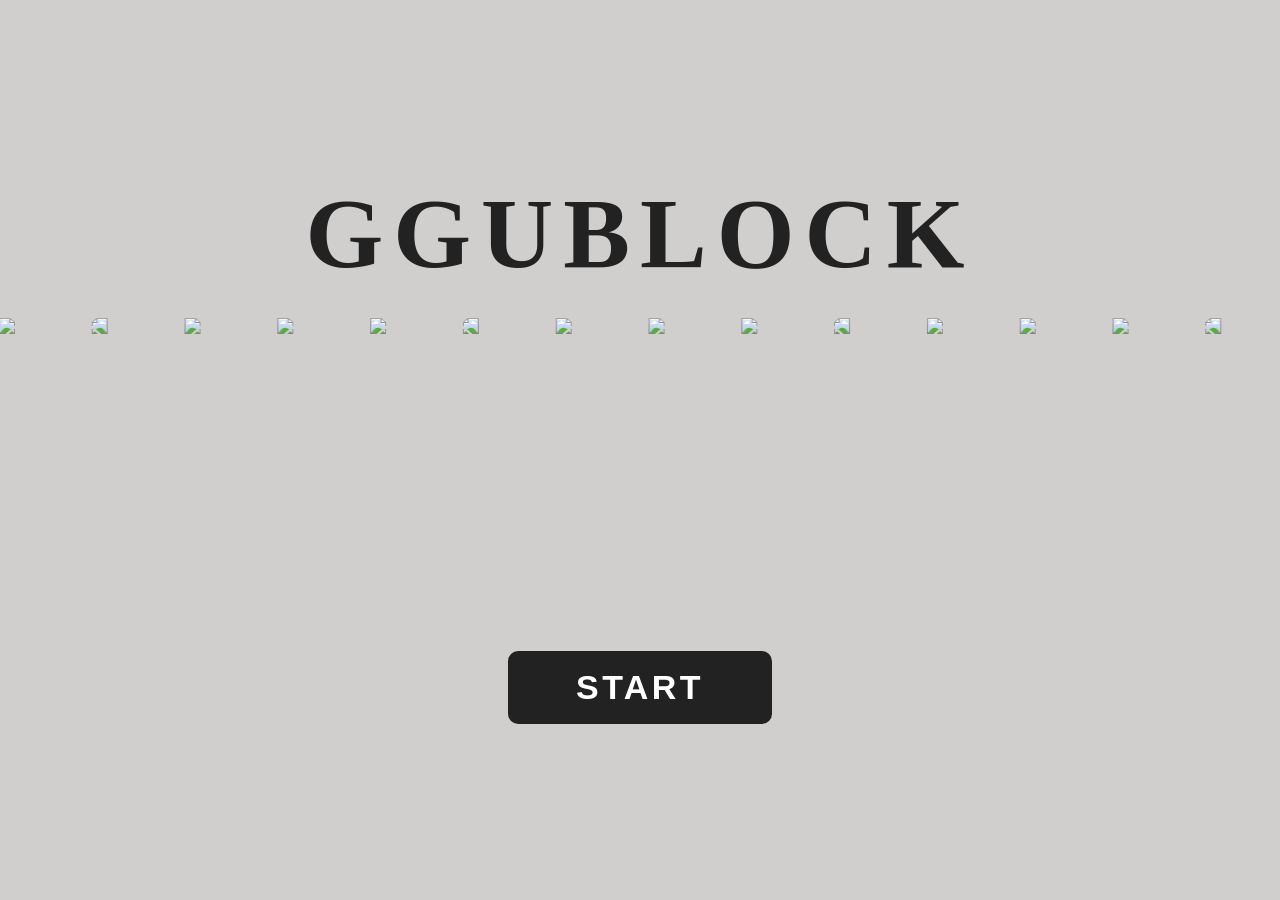
==== commit 73ef3f65: "Update index.html" ====
--- a/index.html
+++ b/index.html
@@ -283,13 +283,30 @@
 .space {
     width: 34vw;
 }
+.marquee {
+    position: relative;
+    width: 100%;
+    height: clamp(160px, 34vh, 380px);   /* 이미지 크기: 여기만 조절하면 됨 */
+    overflow: hidden;
+}
+.marquee_img {
+    position: absolute;
+    left: 0;
+    top: 0;
+    height: 100%;
+    width: auto;
+    will-change: transform;
+    user-select: none;
+    -webkit-user-drag: none;
+    pointer-events: none;
+}
     </style>
     
 </head>
 <body>
     <div id="start_screen">
         <h1 class="start_title">GGUBLOCK</h1>
-        <p class="start_note"></p>
+        <div class="marquee" id="marquee"></div>
         <button id="start_btn" class="start_btn" disabled>LOADING...</button>
     </div>
     <div class="stage">
@@ -461,6 +478,102 @@
         for (let i = 0; i <= 3; i++) preload(`${BASE}bear_walk${i}.png`);
         preload(`${BASE}bear_hit.png`);
         preload(`${BASE}liv.png`);
+
+
+        // ------- 시작 화면 마퀴 -------
+        const MARQUEE_SRCS = [
+            { src: `${BASE}fire1.png` },
+            { src: `${BASE}may1.png`, flip: true },
+            { src: `${BASE}liv.png` },
+            { src: `${BASE}zena1.png` }
+        ];
+        const MARQUEE_SPEED = 0.08;     // 1초에 화면 폭의 몇 배를 이동할지 (클수록 빠름)
+        let marquee_items = [];
+        let marquee_gap = 0;
+        let marquee_token = 0;
+
+        async function build_marquee(){
+            const box = document.getElementById("marquee");
+            if (!box) return;
+            const token = ++marquee_token;
+            box.textContent = "";
+        
+            const make_set = () => MARQUEE_SRCS.map(d => {
+                const img = new Image();
+                img.className = "marquee_img";
+                img.draggable = false;
+                img.src = d.src;
+                img._flip = !!d.flip;
+                box.appendChild(img);
+                return img;
+            });
+            const wait = list => Promise.all(list.map(i => i.decode().catch(() => {})));
+        
+            // 1) 한 세트로 실제 너비 측정
+            const first = make_set();
+            await wait(first);
+            if (token !== marquee_token) return;
+        
+            marquee_gap = window.innerWidth * 0.06;
+            const W = box.clientWidth;
+            const set_w = first.reduce((s, i) => s + i.offsetWidth + marquee_gap, 0);
+            const max_w = Math.max(...first.map(i => i.offsetWidth));
+        
+            // 2) 화면을 항상 채우도록 세트 수 계산 (한 장이 빠져도 빈틈 없게 여유 확보)
+            const sets = Math.max(1, Math.ceil((W + 2 * (max_w + marquee_gap)) / set_w));
+            let all = [...first];
+            for (let s = 1; s < sets; s++) all.push(...make_set());
+            await wait(all);
+            if (token !== marquee_token) return;
+        
+            // 3) 초기 위치: 왼쪽 → 오른쪽으로 fire, may, liv, zena 순서
+            const total = all.reduce((s, i) => s + i.offsetWidth + marquee_gap, 0);
+            let x = W - total + max_w + marquee_gap;
+            marquee_items = all.map(el => {
+                const it = { el, w: el.offsetWidth, x };
+                x += it.w + marquee_gap;
+                return it;
+            });
+        }
+
+        let marquee_last = 0;
+        function marquee_loop(now){
+            const box = document.getElementById("marquee");
+            if (!box) return;                           // 시작 화면이 사라지면 종료
+        
+            const dt = Math.min(now - marquee_last, 50) / 1000;
+            marquee_last = now;
+        
+            if (marquee_items.length){
+                const W = box.clientWidth;
+                const move = W * MARQUEE_SPEED * dt;
+            
+                marquee_items.forEach(it => { it.x += move; });
+            
+                // 화면 오른쪽 밖으로 완전히 나간 이미지 → 맨 왼쪽 뒤로 보냄
+                marquee_items.forEach(it => {
+                    if (it.x > W){
+                        const min_x = Math.min(...marquee_items.map(o => o.x));
+                        it.x = min_x - it.w - marquee_gap;
+                    }
+                });
+            
+                marquee_items.forEach(it => {
+                    it.el.style.transform =
+                        `translateX(${it.x}px)` + (it.el._flip ? " scaleX(-1)" : "");
+                });
+            }
+            requestAnimationFrame(marquee_loop);
+        }
+
+        build_marquee();
+        requestAnimationFrame(marquee_loop);
+
+        let marquee_resize_timer = null;
+        window.addEventListener("resize", () => {
+            clearTimeout(marquee_resize_timer);
+            marquee_resize_timer = setTimeout(build_marquee, 150);
+        });
         
         // ------- 시작 화면 -------
         const start_screen = document.getElementById("start_screen");
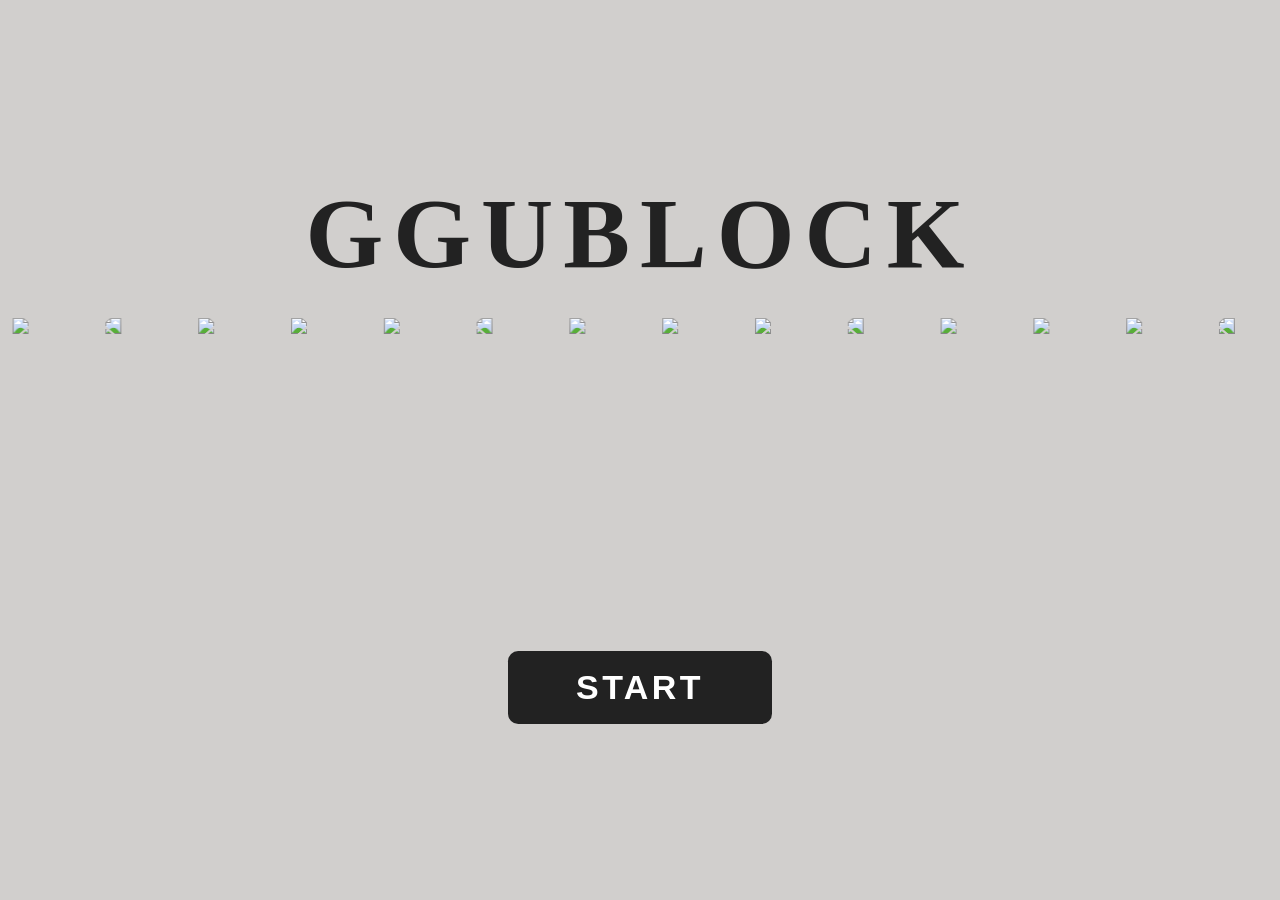
==== commit 1c99e527: "Update index.html" ====
--- a/index.html
+++ b/index.html
@@ -592,6 +592,11 @@
             started = true;
             start_screen.classList.add("hide");
             setTimeout(() => start_screen.remove(), 500);
+            if (!bgmStarted){
+                bgmStarted = true;
+                bgm1.play();
+            }
+            
             unpause_F();                        // pause=false + 곰 이동 시작
         }
         start_btn.addEventListener("click", start_game);
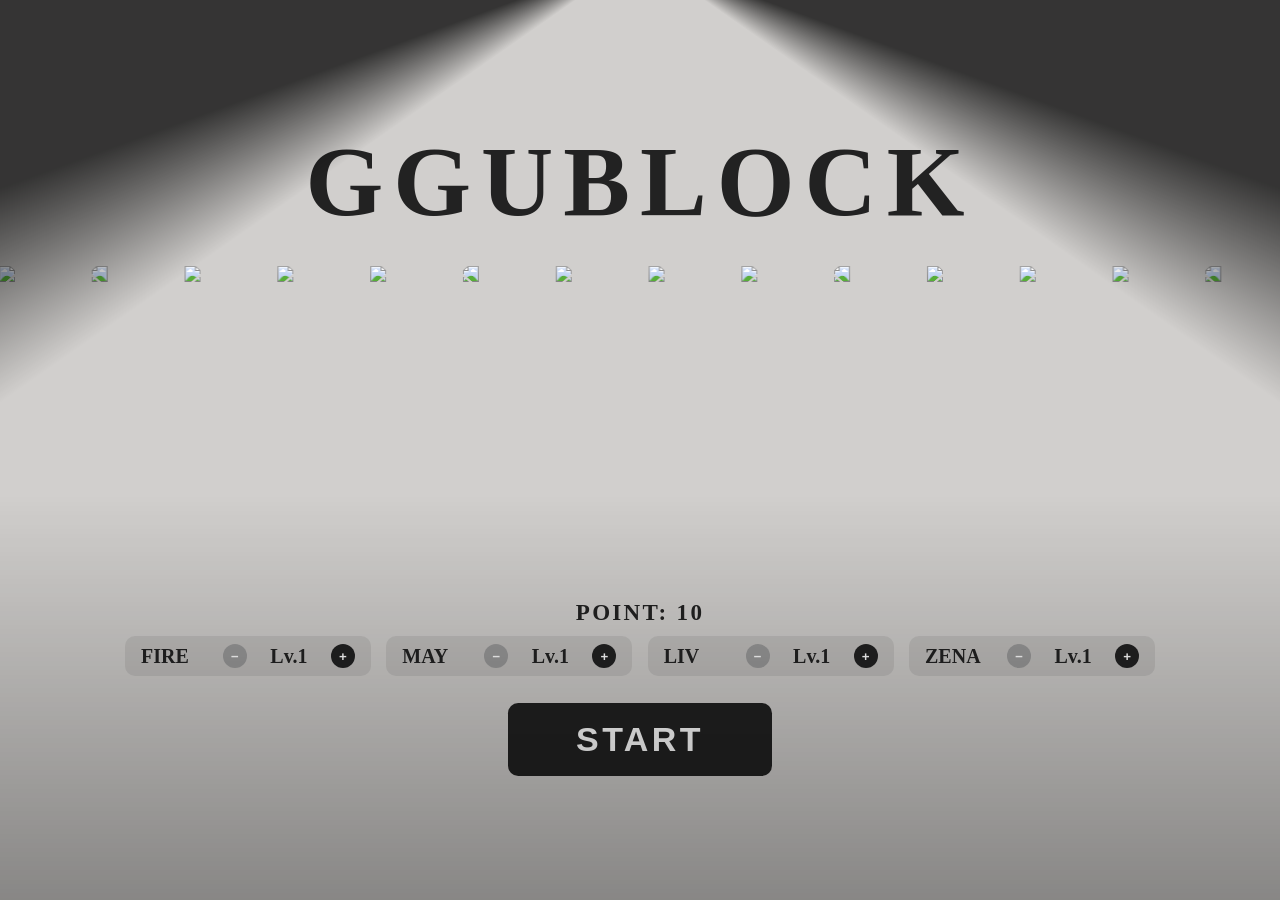
==== commit 7b378dea: "Update index.html" ====
--- a/index.html
+++ b/index.html
@@ -4,6 +4,50 @@
     <meta charset="UTF-8" name="viewport" content="width=device-width, initial-scale=1, maximum-scale=1, user-scalable=no">
     <title>game</title>
     <style>
+        @property --half {
+    syntax: '<angle>';
+    inherits: false;
+    initial-value: 55deg;
+}
+@property --lit {
+    syntax: '<number>';
+    inherits: false;
+    initial-value: 0;
+}
+#spotlight.lit { animation: spot_lit 0.6s ease-out; }
+@keyframes spot_lit {
+    from { --lit: var(--peak); }
+    to   { --lit: 0; }
+}
+#spotlight {
+    --hx: 15vw;       /* 밝아지는 영역 중심 (JS가 자동으로 맞춤) */
+    --hy: 40vh;
+    --hr: 30vmax;     /* 반지름 (JS가 자동으로 맞춤) */
+    --hs: 10vmax;     /* 가장자리 부드러움 */
+    --peak: 0.6;      /* 번쩍일 때 얼마나 밝아지는지 (JS가 바꿈) */
+    -webkit-mask-image: radial-gradient(circle var(--hr) at var(--hx) var(--hy),
+        rgba(0, 0, 0, calc(1 - var(--lit))) 0,
+        rgba(0, 0, 0, calc(1 - var(--lit))) calc(var(--hr) - var(--hs)),
+        #000 var(--hr));
+    mask-image: radial-gradient(circle var(--hr) at var(--hx) var(--hy),
+        rgba(0, 0, 0, calc(1 - var(--lit))) 0,
+        rgba(0, 0, 0, calc(1 - var(--lit))) calc(var(--hr) - var(--hs)),
+        #000 var(--hr));
+    --half: 55deg;     /* 밝은 영역 반쪽 각도 (JS에서 조절) */
+    --soft: 15deg;     /* 경계 부드러움 */
+    position: fixed;
+    inset: 0;
+    z-index: 1000000001;
+    pointer-events: none;
+    background:
+        linear-gradient(to bottom, transparent 55%, rgba(0, 0, 0, 0.35)),
+        conic-gradient(
+            from 0deg at var(--sx, 50%) -5%,
+            rgba(0, 0, 0, 0.75) 0deg calc(180deg - var(--half) - var(--soft)),
+            transparent calc(180deg - var(--half)) calc(180deg + var(--half)),
+            rgba(0, 0, 0, 0.75) calc(180deg + var(--half) + var(--soft)) 360deg
+        );
+}
         #gameover_text {
     position: fixed;
     inset: 0;
@@ -25,7 +69,7 @@
         #start_screen {
     position: fixed;
     inset: 0;
-    z-index: 1000;
+    z-index: 1000000000;
     display: flex;
     flex-direction: column;
     align-items: center;
@@ -93,6 +137,7 @@
     width: 0;
     height: 0;
     z-index: 2;
+    transition: right 0.5s;
 }
 .bear {
         position: absolute;
@@ -105,6 +150,9 @@
 
         filter: drop-shadow(0cqw 0cqw 0.6cqw rgba(0, 0, 0, 1));
         transition: filter 1.5s;
+
+        z-index: 1;
+        
 }  
 .bear_bar{
     position: absolute;
@@ -115,6 +163,8 @@
     height: 3cqw;
 
     border: 0.4cqw solid #333;
+
+    z-index: 100000;
 
 }
 .bear_health{
@@ -126,6 +176,8 @@
     height: 3cqw;
 
     background-color: red;
+
+    z-index: 100000;
 
 }
 .fire{
@@ -151,7 +203,9 @@
         filter: drop-shadow(-0.5cqw 0.8cqw 0.6cqw rgba(255, 1, 179, 0.5));
         transition: filter 0.1s;
 
-        z-index: 1;
+        z-index: 2;
+
+        
 }   
 .may{
     -webkit-user-drag: none;      /* 크롬/사파리 드래그 방지 */
@@ -188,6 +242,8 @@
     filter: drop-shadow(0cqw 0cqw 1cqw rgba(255, 151, 241, 0.5));
 
     z-index: 11;
+
+    
 }
 .zena{
     -webkit-user-drag: none;      /* 크롬/사파리 드래그 방지 */
@@ -226,6 +282,8 @@
         -1px -1px 0 #000,  1px -1px 0 #000,
         -1px  1px 0 #000,  1px  1px 0 #000,
          0 0 0.6cqw #000;
+
+         z-index: 100000;
 }  
 .member_key{
     position:absolute;
@@ -236,6 +294,8 @@
         -1px -1px 0 #000,  1px -1px 0 #000,
         -1px  1px 0 #000,  1px  1px 0 #000,
          0 0 0.6cqw #000;
+
+    
 }
 .pop {
         animation: pop 0.1s ease-out;
@@ -283,6 +343,8 @@
 .space {
     width: 34vw;
 }
+
+/* 이미지 순환 */
 .marquee {
     position: relative;
     width: 100%;
@@ -299,14 +361,121 @@
     user-select: none;
     -webkit-user-drag: none;
     pointer-events: none;
+
+    transition: left 1s;
+}
+
+/* state */
+.stat_panel {
+    display: flex;
+    flex-direction: column;
+    align-items: center;
+    gap: 1.2vh;
+}
+.stat_points {
+    font-size: clamp(14px, 1.8vw, 24px);
+    font-weight: 800;
+    letter-spacing: 0.1em;
+}
+.stat_row {
+    display: flex;
+    flex-wrap: wrap;
+    justify-content: center;
+    gap: 1.2vw;
+}
+.stat_card {
+    display: flex;
+    align-items: center;
+    gap: 0.6em;
+    padding: 0.4em 0.8em;
+    background: rgba(0, 0, 0, 0.08);
+    border-radius: 0.5em;
+    font-size: clamp(12px, 1.6vw, 20px);
+    font-weight: 700;
+}
+.stat_name { min-width: 3.5em; text-align: left; }
+.stat_lvl  { min-width: 3em; text-align: center; }
+.stat_btn {
+    width: 1.8em;
+    height: 1.8em;
+    padding: 0;
+    border: none;
+    border-radius: 50%;
+    background: #222;
+    color: #fff;
+    font-weight: 800;
+    cursor: pointer;
+    transition: background 0.15s, transform 0.1s;
+}
+.stat_btn:hover:not(:disabled) { background: #000; }
+.stat_btn:active:not(:disabled) { transform: scale(0.9); }
+.stat_btn:disabled { background: #999; cursor: not-allowed; }
+.minam_light {
+    --mx: 15cqw;                  /* 빛이 시작되는 가로 위치 (minam 중앙쯤) */
+    position: absolute;
+    inset: 0;
+    pointer-events: none;
+}
+.beam {
+    position: absolute;
+    left: calc(var(--mx) - 7cqw);
+    top: 0;
+    width: 14cqw;
+    height: 46cqw;
+    transform-origin: 50% 0;      /* 꼭짓점(위쪽 중앙)을 기준으로 회전 */
+    clip-path: polygon(50% 0, 100% 100%, 0 100%);   /* 삼각형 */
+    mix-blend-mode: screen;
+    opacity: 0;                   /* 평소에는 꺼져 있음 */
+    z-index: 1000000002;
+}
+.beam.pink  { transform: rotate(-16deg); background: linear-gradient(to bottom, rgba(255, 79, 216, 0.9), rgba(255, 79, 216, 0)); }
+.beam.green { transform: rotate(0deg);   background: linear-gradient(to bottom, rgba(61, 255, 122, 0.9), rgba(61, 255, 122, 0)); }
+.beam.blue  { transform: rotate(16deg);  background: linear-gradient(to bottom, rgba(77, 166, 255, 0.9), rgba(77, 166, 255, 0)); }
+
+.beam.flash { animation: beam_flash 0.6s ease-out; }
+@keyframes beam_flash {
+    0%   { opacity: 1; }
+    100% { opacity: 0; }
 }
     </style>
     
 </head>
 <body>
+    <div id="spotlight"></div>
     <div id="start_screen">
         <h1 class="start_title">GGUBLOCK</h1>
         <div class="marquee" id="marquee"></div>
+
+        <div class="stat_panel">
+            <div class="stat_points">POINT: <span id="stat_points">10</span></div>
+            <div class="stat_row">
+                <div class="stat_card">
+                    <span class="stat_name">FIRE</span>
+                    <button class="stat_btn" data-stat="fire" data-d="-1">−</button>
+                    <span class="stat_lvl" id="stat_fire">Lv.1</span>
+                    <button class="stat_btn" data-stat="fire" data-d="1">+</button>
+                </div>
+                <div class="stat_card">
+                    <span class="stat_name">MAY</span>
+                    <button class="stat_btn" data-stat="may" data-d="-1">−</button>
+                    <span class="stat_lvl" id="stat_may">Lv.1</span>
+                    <button class="stat_btn" data-stat="may" data-d="1">+</button>
+                </div>
+                <div class="stat_card">
+                    <span class="stat_name">LIV</span>
+                    <button class="stat_btn" data-stat="liv" data-d="-1">−</button>
+                    <span class="stat_lvl" id="stat_liv">Lv.1</span>
+                    <button class="stat_btn" data-stat="liv" data-d="1">+</button>
+                </div>
+                <div class="stat_card">
+                    <span class="stat_name">ZENA</span>
+                    <button class="stat_btn" data-stat="zena" data-d="-1">−</button>
+                    <span class="stat_lvl" id="stat_zena">Lv.1</span>
+                    <button class="stat_btn" data-stat="zena" data-d="1">+</button>
+                </div>
+            </div>
+        </div>
+
         <button id="start_btn" class="start_btn" disabled>LOADING...</button>
     </div>
     <div class="stage">
@@ -333,6 +502,11 @@
         id="minam"
         src="https://raw.githubusercontent.com/hakgeo212543-hub/re/img/a.png"
     >
+    <div class="minam_light">
+        <div class="beam pink"></div>
+        <div class="beam green"></div>
+        <div class="beam blue"></div>
+    </div>
 
     <img
         class="may" 
@@ -427,6 +601,48 @@
         let may_lvl = 1;
         let liv_lvl = 1;
         let zena_lvl = 1;
+
+
+        // ------- 스탯창 -------
+        let stat_points = 10;      // 나눠줄 수 있는 총 포인트
+        const STAT_MAX = 10;       // 캐릭터당 최대 레벨
+            
+        const stat_vars = {
+            fire: [() => fire_lvl, v => { fire_lvl = v; }],
+            may:  [() => may_lvl,  v => { may_lvl  = v; }],
+            liv:  [() => liv_lvl,  v => { liv_lvl  = v; }],
+            zena: [() => zena_lvl, v => { zena_lvl = v; }]
+        };
+        
+        function stat_render(){
+            document.getElementById("stat_points").textContent = stat_points;
+            document.querySelectorAll(".stat_btn").forEach(btn => {
+                const cur = stat_vars[btn.dataset.stat][0]();
+                const d = Number(btn.dataset.d);
+                btn.disabled = d > 0 ? (stat_points <= 0 || cur >= STAT_MAX) : (cur <= 1);
+            });
+            for (const name in stat_vars){
+                document.getElementById("stat_" + name).textContent = "Lv." + stat_vars[name][0]();
+            }
+        }
+        
+        function stat_change(name, d){
+            const [get, set] = stat_vars[name];
+            const cur = get();
+            if (d > 0 && (stat_points <= 0 || cur >= STAT_MAX)) return;
+            if (d < 0 && cur <= 1) return;
+            set(cur + d);
+            stat_points -= d;
+            stat_render();
+        }
+        
+        document.querySelectorAll(".stat_btn").forEach(btn => {
+            btn.addEventListener("click", () => {
+                stat_change(btn.dataset.stat, Number(btn.dataset.d));
+                btn.blur();   // 포커스가 남아 스페이스가 버튼을 누르는 것 방지
+            });
+        });
+        stat_render();
         
         //invisible
         setInterval(() =>{
@@ -480,6 +696,25 @@
         preload(`${BASE}liv.png`);
 
 
+
+        // ------- 스포트라이트 -------
+        const SPOT_START = 55;    // 시작 화면 밝은 영역 반쪽 각도 (클수록 넓음)
+        const SPOT_END   = 25;    // 게임 중 밝은 영역 반쪽 각도 (작을수록 좁음)
+        const SPOT_TIME  = 2;     // 줄어드는 데 걸리는 시간(초)
+
+        const spotlight = document.getElementById("spotlight");
+        spotlight.style.setProperty("--half", SPOT_START + "deg");
+
+        function spot_shrink(){
+            spotlight.style.transition = `--half ${SPOT_TIME}s ease-in-out`;
+            spotlight.style.setProperty("--half", SPOT_END + "deg");
+        }
+        function spot_reset(){
+            spotlight.style.transition = `--half ${SPOT_TIME}s ease-in-out`;
+            spotlight.style.setProperty("--half", SPOT_START + "deg");
+        }
+
+
         // ------- 시작 화면 마퀴 -------
         const MARQUEE_SRCS = [
             { src: `${BASE}fire1.png` },
@@ -487,7 +722,7 @@
             { src: `${BASE}liv.png` },
             { src: `${BASE}zena1.png` }
         ];
-        const MARQUEE_SPEED = 0.08;     // 1초에 화면 폭의 몇 배를 이동할지 (클수록 빠름)
+        let MARQUEE_SPEED = 0.08;     // 1초에 화면 폭의 몇 배를 이동할지 (클수록 빠름)
         let marquee_items = [];
         let marquee_gap = 0;
         let marquee_token = 0;
@@ -537,9 +772,16 @@
         }
 
         let marquee_last = 0;
+        let marquee_paused = false;   // 페이드 아웃이 끝난 뒤에만 true
         function marquee_loop(now){
             const box = document.getElementById("marquee");
-            if (!box) return;                           // 시작 화면이 사라지면 종료
+            if (!box) return;     // 시작 화면이 사라지면 종료
+            
+            if (marquee_paused){                // 게임 중에는 마퀴 멈춤 (페이드 아웃 후)
+                marquee_last = now;
+                requestAnimationFrame(marquee_loop);
+                return;
+            }
         
             const dt = Math.min(now - marquee_last, 50) / 1000;
             marquee_last = now;
@@ -591,15 +833,35 @@
             if (started || start_btn.disabled) return;
             started = true;
             start_screen.classList.add("hide");
-            setTimeout(() => start_screen.remove(), 500);
+
+            spot_shrink(); 
+
+            setTimeout(() => { if (started) marquee_paused = true; }, 500);   // 페이드(0.4초)가 끝난 뒤 멈춤
             if (!bgmStarted){
                 bgmStarted = true;
                 bgm1.play();
             }
-            
-            unpause_F();                        // pause=false + 곰 이동 시작
-        }
-        start_btn.addEventListener("click", start_game);
+        
+            unpause_F();
+        }
+
+        let start_anime_timer = null;
+
+        function start_anime(){
+            if (start_anime_timer) return;   // 중복 클릭 방지
+            document.querySelectorAll(".stat_btn").forEach(b => b.disabled = true);
+            MARQUEE_SPEED = 0.08;
+            start_anime_timer = setInterval(() => {
+                MARQUEE_SPEED += 0.1;
+                if (MARQUEE_SPEED >= 1){
+                    clearInterval(start_anime_timer);
+                    start_anime_timer = null;
+                    start_game();
+                }
+            }, 100);
+        }
+
+        start_btn.addEventListener("click", start_anime);
         document.addEventListener("keydown", e => {
             if (!started && (e.code === "Enter" || e.code === "Space")) {
                 e.preventDefault();
@@ -608,13 +870,58 @@
         });
 
         
-
+        const beams = [...document.querySelectorAll(".beam")];   // 분홍, 초록, 파랑 순서
+
+        const LIT_SINGLE = 0.9;   // 1색이 켜질 때 밝아지는 정도 (0~1)
+        const LIT_DOUBLE = 1;   // 2색이 동시에 켜질 때
+
+        // 세 빛줄기를 감싸는 영역에 구멍 위치/크기를 맞춤
+        function spot_hole(){
+            const rs = beams.map(b => b.getBoundingClientRect());
+            const left   = Math.min(...rs.map(r => r.left));
+            const right  = Math.max(...rs.map(r => r.right));
+            const top    = Math.min(...rs.map(r => r.top));
+            const bottom = Math.max(...rs.map(r => r.bottom));
+            spotlight.style.setProperty("--hx", (left + right) / 2 + "px");
+            spotlight.style.setProperty("--hy", (top + bottom) / 2 + "px");
+            spotlight.style.setProperty("--hr", Math.max(right - left, bottom - top) * 0.7 + "px");
+        }
+        window.addEventListener("load", () => requestAnimationFrame(spot_hole));
+        window.addEventListener("resize", spot_hole);
+
+        function spot_lit(peak){
+            spotlight.style.setProperty("--peak", peak);
+            spotlight.classList.remove("lit");
+            void spotlight.offsetWidth;          // 애니메이션 재시작
+            spotlight.classList.add("lit");
+        }
+
+        const DOUBLE_CHANCE = 0.2;    // 2색이 동시에 켜질 확률 (0~1)
+        let beam_idx = 0;
+
+        function light(b){
+            b.classList.remove("flash");
+            void b.offsetWidth;       // 애니메이션 재시작
+            b.classList.add("flash");
+        }
+
+        function beam_flash(){
+            light(beams[beam_idx]);
+            let used = 1;
+            if (Math.random() < DOUBLE_CHANCE){            // 가끔 다음 색도 같이
+                light(beams[(beam_idx + 1) % beams.length]);
+                used = 2;
+            }
+            beam_idx = (beam_idx + used) % beams.length;   // 켠 만큼 순서를 넘김
+            spot_lit(used === 2 ? LIT_DOUBLE : LIT_SINGLE);
+        }
         function popImage(target) {
             const el = typeof target === "string" ? document.getElementById(target) : target;
             if (!el) return;
             el.classList.remove("pop");
             void el.offsetWidth;
             el.classList.add("pop");
+            if (el === minam) beam_flash(); 
             minam.style.filter = `drop-shadow(-0.5cqw 0.8cqw 10cqw rgba(255, 1, 179, 0.5))`;
             setTimeout(() =>{
                 minam.style.filter = `drop-shadow(-0.5cqw 0.8cqw 0.6cqw rgba(255, 1, 179, 0.5))`;
@@ -768,13 +1075,12 @@
                 if(frame == 3 || frame == 4){
                     kb(1*fire_lvl);
                 }
-                if(frame == 8){
+                
+                else if(frame == 5){              
+                    fire.src = `https://raw.githubusercontent.com/hakgeo212543-hub/re/img/fire1.png`;
                     fire_back(fire_x);
                     
                     clearInterval(timer);
-                }
-                else if(frame >= 5){              
-                    fire.src = `https://raw.githubusercontent.com/hakgeo212543-hub/re/img/fire1.png`;
                 }
                 
             }, 80);
@@ -1073,13 +1379,77 @@
             is_gameover = true;
             clearInterval(bear_timer);
             clearInterval(bear_frame_timer);
-                
+
             const go = document.createElement("div");
             go.id = "gameover_text";
             go.textContent = "GAME OVER";
             document.body.appendChild(go);
-                
-            setTimeout(() => location.reload(), 1800);   // 시작 화면으로 복귀
+
+            // 최소 1.8초 보여주고, 날아가던 공격 연출이 끝나면(쿨타임 해제) 초기화
+            const t0 = performance.now();
+            const wait = setInterval(() => {
+                const idle = !fire_cool && !may_cool && !liv_cool && !zena_cool;
+                const elapsed = performance.now() - t0;
+                if ((idle && elapsed >= 1800) || elapsed >= 8000){
+                    clearInterval(wait);
+                    reset_game();
+                }
+            }, 100);
+        }
+
+        function reset_game(){
+            // 게임오버 문구, 날아다니는 글자 제거
+            const go = document.getElementById("gameover_text");
+            if (go) go.remove();
+            stop_lines();
+            
+        
+            // 곰
+            clearInterval(hit_timer);
+            is_hit = false;
+            lvl = 1;
+            time_level = 1;
+            bear_x = 5.2;
+            width = 60;
+            target.style.right = bear_x + "cqw";
+            health.style.width = width + "cqw";
+            bear_img_frame = 1;
+            bear_img.src = `${BASE}bear_walk0.png`;
+            bear_img.style.filter = "drop-shadow(0cqw 0cqw 0.6cqw rgba(0, 0, 0, 1))";
+        
+            // 캐릭터 위치/이미지/쿨타임
+            fire_cool = may_cool = liv_cool = zena_cool = false;
+            fire.style.right = "150cqw";
+            fire.src = `${BASE}fire1.png`;
+            may.style.left = "-100cqw";
+            may.src = `${BASE}may1.png`;
+            liv.style.left = "-50cqw";
+            liv.style.bottom = "50cqh";
+            liv.style.rotate = "0deg";
+            zena.style.left = "-50cqw";
+            zena.src = `${BASE}zena1.png`;
+            minam.src = `${BASE}a.png`;
+        
+            // 입력 상태
+            key_list = [];
+            key_save = [];
+            keys.textContent = "list:";
+        
+            // 게임 상태 (fire_lvl 등 레벨과 stat_points는 일부러 건드리지 않음)
+            pause = true;
+            is_gameover = false;
+        
+            // 시작 화면 복귀
+            clearInterval(start_anime_timer);
+            start_anime_timer = null;
+            MARQUEE_SPEED = 0.08;
+            marquee_paused = false; 
+            started = false;
+            spot_reset();
+            start_btn.disabled = false;
+            start_btn.textContent = "START";
+            stat_render();                          // 스탯 버튼 다시 활성화
+            start_screen.classList.remove("hide");  // 페이드 인
         }
         //------------------------------------------------------------------
         //level-------------------------------------------------------------
@@ -1101,7 +1471,8 @@
             bear_img_frame = 0;
             bear_img.src = `https://raw.githubusercontent.com/hakgeo212543-hub/re/img/bear_walk${bear_img_frame}.png`;
 
-            bear_img.style.filter = `drop-shadow(0cqw 0cqw ${lvl*2}cqw rgba(0, 0, 0, 1))`;
+            let bear_shadow = `drop-shadow(0cqw 0cqw ${lvl*2}cqw rgba(0, 0, 0, 1)) `
+            bear_img.style.filter = bear_shadow.repeat(lvl);
 
             setTimeout(() =>{
                 unpause_F();
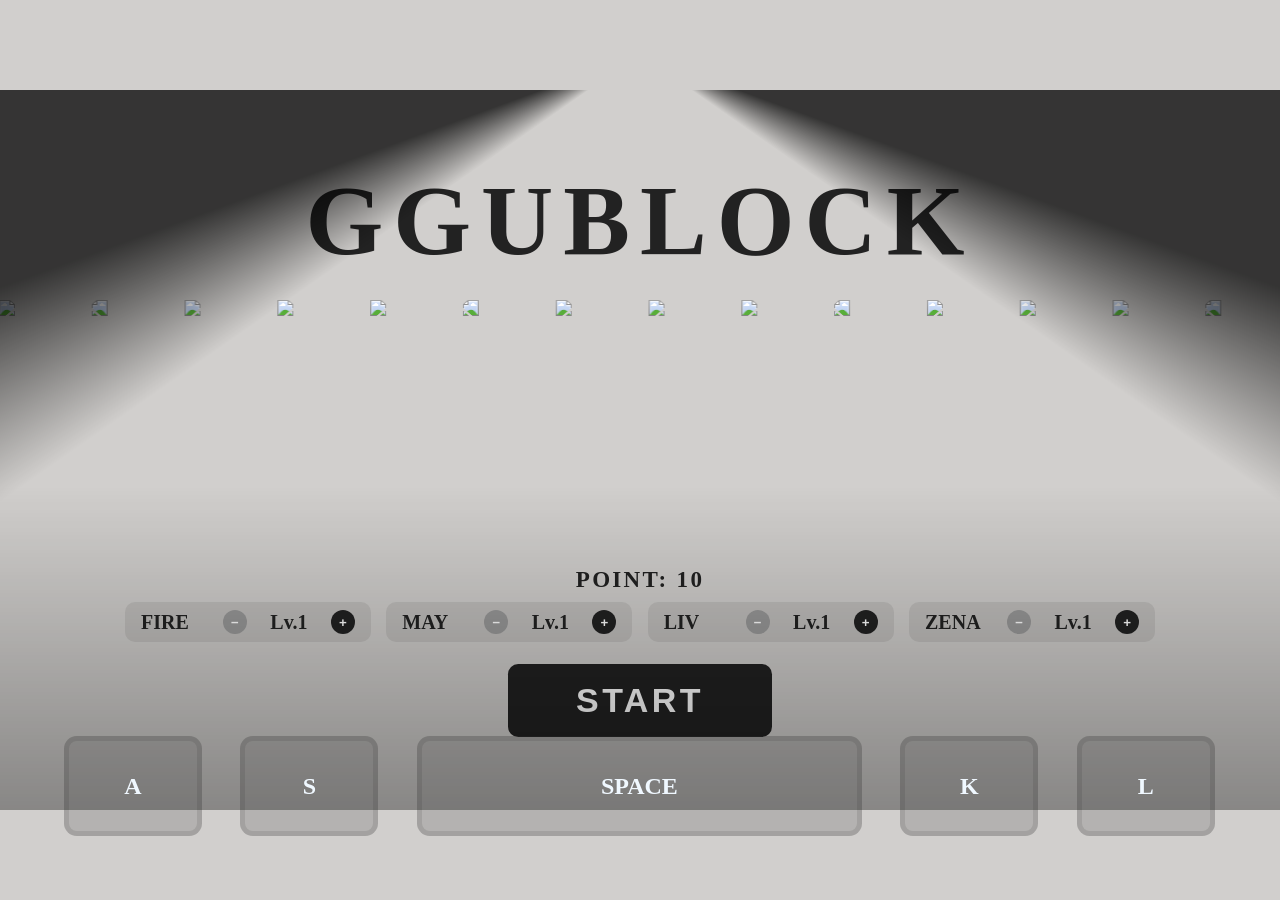
==== commit 22fee5b6: "Update index.html" ====
--- a/index.html
+++ b/index.html
@@ -20,10 +20,10 @@
     to   { --lit: 0; }
 }
 #spotlight {
-    --hx: 15vw;       /* 밝아지는 영역 중심 (JS가 자동으로 맞춤) */
-    --hy: 40vh;
-    --hr: 30vmax;     /* 반지름 (JS가 자동으로 맞춤) */
-    --hs: 10vmax;     /* 가장자리 부드러움 */
+    --hx: 15cqw;       /* 밝아지는 영역 중심 (JS가 자동으로 맞춤) */
+    --hy: 40cqh;
+    --hr: 30cqmax;     /* 반지름 (JS가 자동으로 맞춤) */
+    --hs: 10cqmax;     /* 가장자리 부드러움 */
     --peak: 0.6;      /* 번쩍일 때 얼마나 밝아지는지 (JS가 바꿈) */
     -webkit-mask-image: radial-gradient(circle var(--hr) at var(--hx) var(--hy),
         rgba(0, 0, 0, calc(1 - var(--lit))) 0,
@@ -35,7 +35,7 @@
         #000 var(--hr));
     --half: 55deg;     /* 밝은 영역 반쪽 각도 (JS에서 조절) */
     --soft: 15deg;     /* 경계 부드러움 */
-    position: fixed;
+    position: absolute;
     inset: 0;
     z-index: 1000000001;
     pointer-events: none;
@@ -49,13 +49,13 @@
         );
 }
         #gameover_text {
-    position: fixed;
+    position: absolute;
     inset: 0;
     z-index: 900;
     display: flex;
     align-items: center;
     justify-content: center;
-    font-size: clamp(36px, 8vw, 100px);
+    font-size: clamp(36px, 8cqw, 100px);
     font-weight: 800;
     letter-spacing: 0.1em;
     color: #fff;
@@ -67,14 +67,14 @@
     to   { opacity: 1; }
 }
         #start_screen {
-    position: fixed;
+    position: absolute;
     inset: 0;
     z-index: 1000000000;
     display: flex;
     flex-direction: column;
     align-items: center;
     justify-content: center;
-    gap: 3vh;
+    gap: 3cqh;
     background: #D1CFCD;
     color: #222;
     text-align: center;
@@ -84,20 +84,20 @@
 
 .start_title {
     margin: 0;
-    font-size: clamp(36px, 8vw, 100px);
+    font-size: clamp(36px, 8cqw, 100px);
     font-weight: 800;
     letter-spacing: 0.1em;
 }
 
 .start_note {
     margin: 0;
-    font-size: clamp(12px, 1.4vw, 18px);
+    font-size: clamp(12px, 1.4cqw, 18px);
     color: #555;
 }
 
 .start_btn {
     padding: 0.5em 2em;
-    font-size: clamp(18px, 2.8vw, 34px);
+    font-size: clamp(18px, 2.8cqw, 34px);
     font-weight: 700;
     letter-spacing: 0.1em;
     color: #fff;
@@ -283,7 +283,7 @@
         -1px  1px 0 #000,  1px  1px 0 #000,
          0 0 0.6cqw #000;
 
-         z-index: 100000;
+         z-index: 1000;
 }  
 .member_key{
     position:absolute;
@@ -348,7 +348,7 @@
 .marquee {
     position: relative;
     width: 100%;
-    height: clamp(160px, 34vh, 380px);   /* 이미지 크기: 여기만 조절하면 됨 */
+    height: clamp(160px, 34cqh, 380px);   /* 이미지 크기: 여기만 조절하면 됨 */
     overflow: hidden;
 }
 .marquee_img {
@@ -370,10 +370,10 @@
     display: flex;
     flex-direction: column;
     align-items: center;
-    gap: 1.2vh;
+    gap: 1.2cqh;
 }
 .stat_points {
-    font-size: clamp(14px, 1.8vw, 24px);
+    font-size: clamp(14px, 1.8cqw, 24px);
     font-weight: 800;
     letter-spacing: 0.1em;
 }
@@ -381,7 +381,7 @@
     display: flex;
     flex-wrap: wrap;
     justify-content: center;
-    gap: 1.2vw;
+    gap: 1.2cqw;
 }
 .stat_card {
     display: flex;
@@ -390,7 +390,7 @@
     padding: 0.4em 0.8em;
     background: rgba(0, 0, 0, 0.08);
     border-radius: 0.5em;
-    font-size: clamp(12px, 1.6vw, 20px);
+    font-size: clamp(12px, 1.6cqw, 20px);
     font-weight: 700;
 }
 .stat_name { min-width: 3.5em; text-align: left; }
@@ -441,8 +441,10 @@
     
 </head>
 <body>
-    <div id="spotlight"></div>
-    <div id="start_screen">
+    
+    
+    <div class="stage">
+        <div id="start_screen">
         <h1 class="start_title">GGUBLOCK</h1>
         <div class="marquee" id="marquee"></div>
 
@@ -478,11 +480,12 @@
 
         <button id="start_btn" class="start_btn" disabled>LOADING...</button>
     </div>
-    <div class="stage">
-    <div class="text">
+        <div id="spotlight"></div>
+    
+    <div class="text" id="text">
         <p id="key_list">list:</p>             
     </div>
-    <div class="member_key">
+    <div class="member_key" id="member_key">
         <p id="woni_key">woni:a-s-k-l</p>
         <p id="may_key">may:k-k-s-l-k</p>
         <p id="liv_key">liv:l-l-a-s-k</p>
@@ -699,7 +702,7 @@
 
         // ------- 스포트라이트 -------
         const SPOT_START = 55;    // 시작 화면 밝은 영역 반쪽 각도 (클수록 넓음)
-        const SPOT_END   = 25;    // 게임 중 밝은 영역 반쪽 각도 (작을수록 좁음)
+        const SPOT_END   = 45;    // 게임 중 밝은 영역 반쪽 각도 (작을수록 좁음)
         const SPOT_TIME  = 2;     // 줄어드는 데 걸리는 시간(초)
 
         const spotlight = document.getElementById("spotlight");
@@ -749,7 +752,7 @@
             await wait(first);
             if (token !== marquee_token) return;
         
-            marquee_gap = window.innerWidth * 0.06;
+            marquee_gap = stage.clientWidth * 0.06;
             const W = box.clientWidth;
             const set_w = first.reduce((s, i) => s + i.offsetWidth + marquee_gap, 0);
             const max_w = Math.max(...first.map(i => i.offsetWidth));
@@ -856,6 +859,15 @@
                 if (MARQUEE_SPEED >= 1){
                     clearInterval(start_anime_timer);
                     start_anime_timer = null;
+
+                    let text = document.getElementById("text");
+                    text.style.zIndex = 10000000000000;
+                    let member_key = document.getElementById("member_key");
+                    member_key.style.zIndex = 10000000000000;
+
+
+
+
                     start_game();
                 }
             }, 100);
@@ -865,7 +877,7 @@
         document.addEventListener("keydown", e => {
             if (!started && (e.code === "Enter" || e.code === "Space")) {
                 e.preventDefault();
-                start_game();
+                start_anime();
             }
         });
 
@@ -877,13 +889,14 @@
 
         // 세 빛줄기를 감싸는 영역에 구멍 위치/크기를 맞춤
         function spot_hole(){
+            const s = stage.getBoundingClientRect();
             const rs = beams.map(b => b.getBoundingClientRect());
             const left   = Math.min(...rs.map(r => r.left));
             const right  = Math.max(...rs.map(r => r.right));
             const top    = Math.min(...rs.map(r => r.top));
             const bottom = Math.max(...rs.map(r => r.bottom));
-            spotlight.style.setProperty("--hx", (left + right) / 2 + "px");
-            spotlight.style.setProperty("--hy", (top + bottom) / 2 + "px");
+            spotlight.style.setProperty("--hx", (left + right) / 2 - s.left + "px");
+            spotlight.style.setProperty("--hy", (top + bottom) / 2 - s.top + "px");
             spotlight.style.setProperty("--hr", Math.max(right - left, bottom - top) * 0.7 + "px");
         }
         window.addEventListener("load", () => requestAnimationFrame(spot_hole));
@@ -1383,7 +1396,7 @@
             const go = document.createElement("div");
             go.id = "gameover_text";
             go.textContent = "GAME OVER";
-            document.body.appendChild(go);
+            stage.appendChild(go);
 
             // 최소 1.8초 보여주고, 날아가던 공격 연출이 끝나면(쿨타임 해제) 초기화
             const t0 = performance.now();
@@ -1446,6 +1459,10 @@
             marquee_paused = false; 
             started = false;
             spot_reset();
+            let text = document.getElementById("text");
+            text.style.zIndex = 1000;
+            let member_key = document.getElementById("member_key");
+            member_key.style.zIndex = 10000;
             start_btn.disabled = false;
             start_btn.textContent = "START";
             stat_render();                          // 스탯 버튼 다시 활성화
